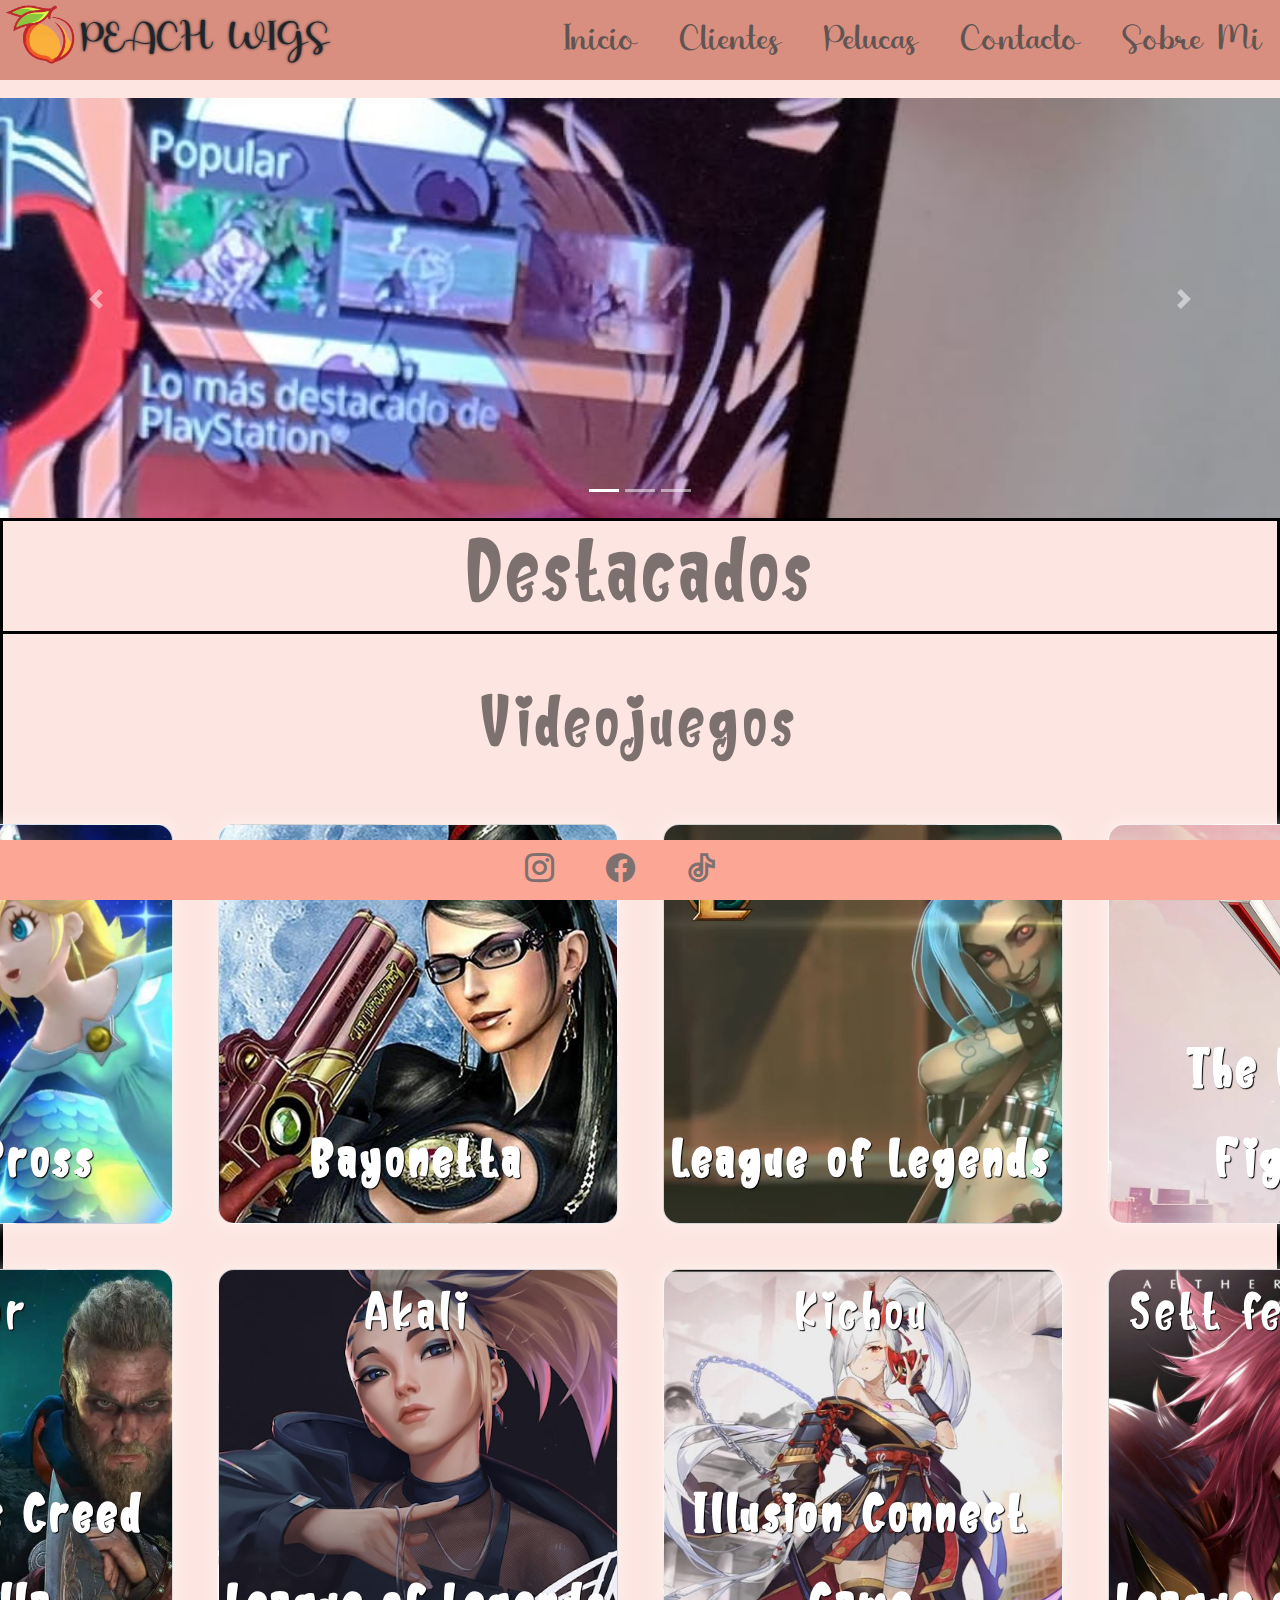
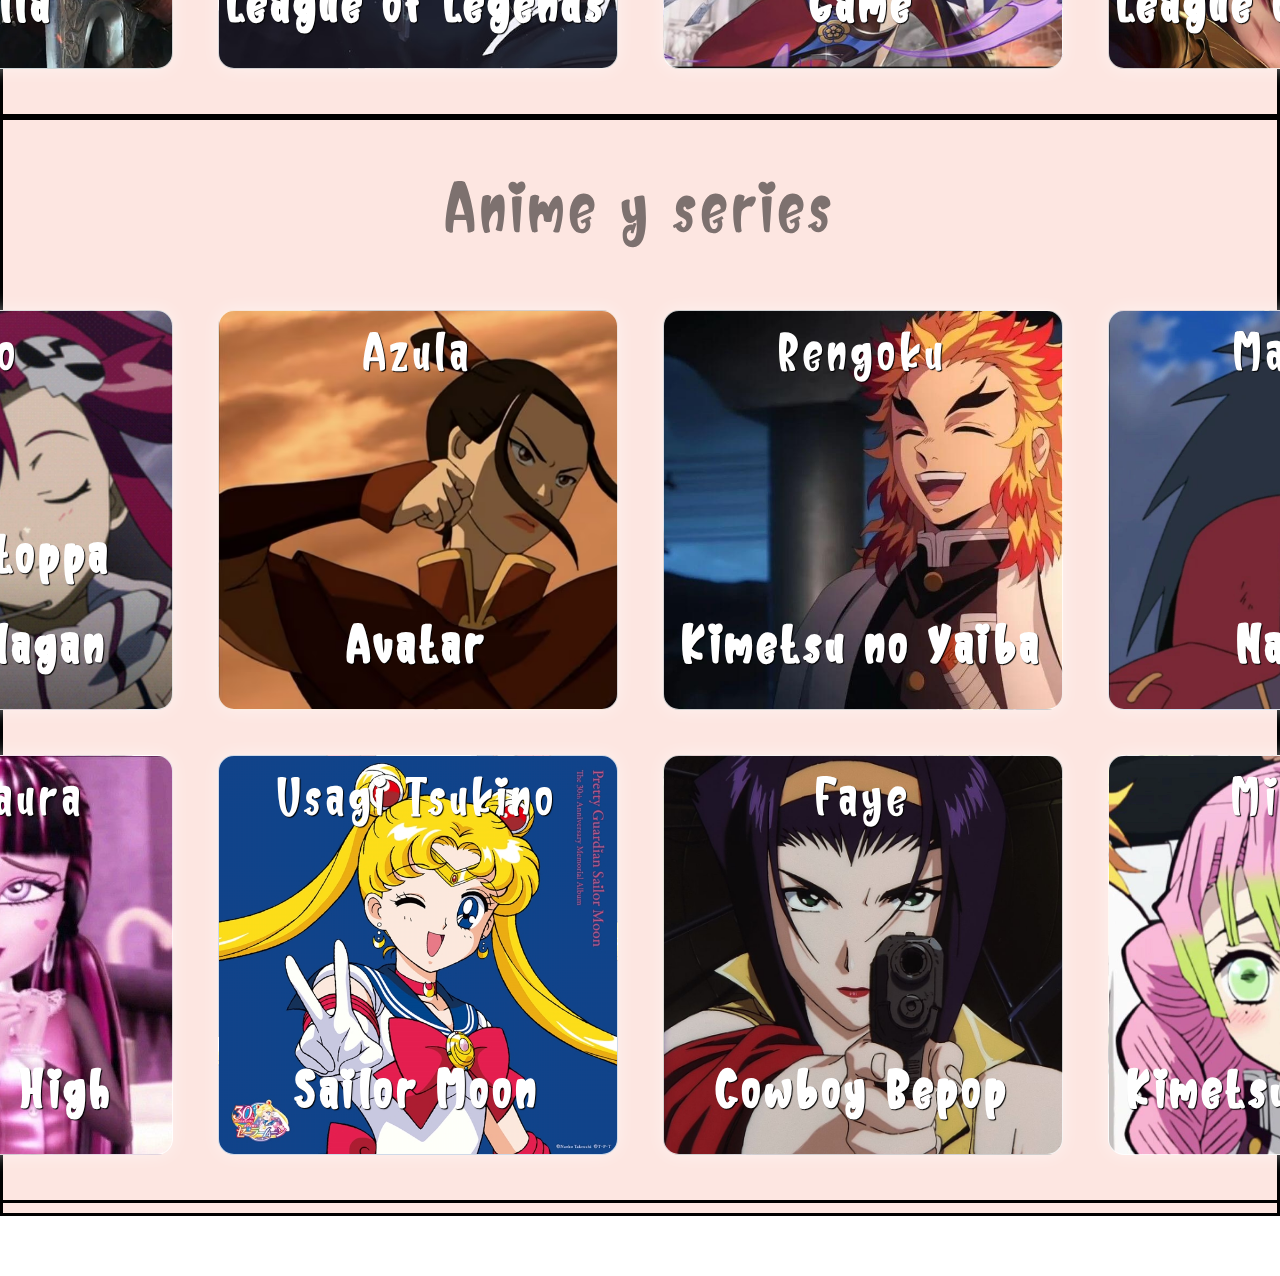
==== index.html @ 1f055624 "Finalizado Inicio" ====
<!DOCTYPE html>
<html lang="es">
<head>
    <meta charset="UTF-8">
    <meta http-equiv="X-UA-Compatible" content="IE=edge">
    <meta name="viewport" content="width=device-width, initial-scale=1.0">
    <link rel="stylesheet" href="./WEB/css/bootstrap.css">
    <link rel="stylesheet" href="./WEB/css/estilos.css">    
    <link rel="stylesheet" href="./WEB/css/remixicon.css">  
    <title>Inicio</title>
</head>
<body>
    <header>        
        <img class= "img" src="./WEB/img/peach-logo.png" alt="...">         
        <aside class="logo">Peach wigs</aside> 
        <nav class="barra" >
            <input type="checkbox" id="check">
            <label for="check" class="checkbtn">
                <i class="ri-menu-line"></i>
            </label>
            <ul>
                <li><a href="./WEB/Pages/inicio.html">Inicio</a></li>
                <li><a href="./WEB/Pages/clientes.html">Clientes</a></li>
                <li><a href="./WEB/Pages/productos.html">Pelucas</a></li>
                <li><a href="./WEB/Pages/contacto.html">Contacto</a></li>
                <li><a href="./WEB/Pages/about-me.html">Sobre mi</a></li>
            </ul>
        </nav>
    </header>
    <main>
        <div id="carouselExampleIndicators" class="carousel slide" data-ride="carousel">
            <ol class="carousel-indicators">
                <li data-target="#carouselExampleIndicators" data-slide-to="0" class="active"></li>
                <li data-target="#carouselExampleIndicators" data-slide-to="1"></li>
                <li data-target="#carouselExampleIndicators" data-slide-to="2"></li>
            </ol>
            <div class="carousel-inner">
                <div class="carousel-item active">
                    <img src="./WEB/img/dc4d8f12-c6a7-4223-8ed8-7d11bc48943a.jpg" class="d-block w-100" alt="...">
                </div>
                <div class="carousel-item">
                    <img src="./WEB/img/Snapinsta.app_141137834_684900382199568_247301435960014929_n_1080.jpg" class="d-block w-100" alt="...">
                </div>
                <div class="carousel-item">
                    <img src="./WEB/img/Snapinsta.app_163593696_252424943209893_3389780680780957433_n_1080.jpg" class="d-block w-100" alt="...">
                </div>
            </div>
            <button class="carousel-control-prev" type="button" data-target="#carouselExampleIndicators" data-slide="prev">
                <span class="carousel-control-prev-icon" aria-hidden="true"></span>
                <span class="sr-only">Previous</span>
            </button>
            <button class="carousel-control-next" type="button" data-target="#carouselExampleIndicators" data-slide="next">
                <span class="carousel-control-next-icon" aria-hidden="true"></span>
                <span class="sr-only">Next</span>
            </button>
        </div>

        <div class="Contenedor">
            <h1>Destacados</h1>               
                <div class="Juegos">                  
                    <h2>Videojuegos</h2>                                               
                        <div class="myCard" id="id1">
                            <div class="innerCard">
                                <div class="frontSide">
                                    <p class="title">Rosalina</p>                
                                    <p>Mario Bross</p>
                                </div>
                                <div class="backSide">
                                    <p class="title2">Rosalina</p>
                                </div>
                            </div>
                        </div>
                        <div class="myCard" id="id2">
                            <div class="innerCard">
                                <div class="frontSide">
                                    <p class="title">Bayonetta</p>                
                                    <p>Bayonetta</p>
                                </div>
                                <div class="backSide">
                                    <p class="title2">Bayonetta</p>
                                </div>
                            </div>
                        </div>   
                        <div class="myCard" id="id3">
                            <div class="innerCard">
                                <div class="frontSide">
                                    <p class="title">Jinx</p>                
                                    <p>League of Legends</p>
                                </div>
                                <div class="backSide">
                                    <p class="title2">Jinx</p>
                                </div>
                            </div>
                        </div> 
                        <div class="myCard" id="id4">
                            <div class="innerCard">
                                <div class="frontSide">
                                    <p class="title">Mai</p>                
                                    <p>The king of Fighters</p>
                                </div>
                                <div class="backSide">
                                    <p class="title2">Mai</p>
                                </div>
                            </div>
                        </div> 
                        <div class="myCard" id="id5">
                            <div class="innerCard">
                                <div class="frontSide">
                                    <p class="title">Eivor</p>                
                                    <p>Assassin's Creed Valhalla</p>
                                </div>
                                <div class="backSide">
                                    <p class="title2">Eivor</p>
                                </div>
                            </div>
                        </div> 
                        <div class="myCard" id="id6">
                            <div class="innerCard">
                                <div class="frontSide">
                                    <p class="title">Akali</p>                
                                    <p>League of Legends</p>
                                </div>
                                <div class="backSide">
                                    <p class="title2">Akali</p>
                                </div>
                            </div>
                        </div> 
                        <div class="myCard" id="id7">
                            <div class="innerCard">
                                <div class="frontSide">
                                    <p class="title">Kichou</p>                
                                    <p>Illusion Connect Game</p>
                                </div>
                                <div class="backSide">
                                    <p class="title2">Kichou</p>
                                </div>
                            </div>
                        </div> 
                        <div class="myCard" id="id8">
                            <div class="innerCard">
                                <div class="frontSide">
                                    <p class="title">Sett fem version</p>                
                                    <p>League of Legends</p>
                                </div>
                                <div class="backSide">
                                    <p class="title2">Sett fem version</p>
                                </div>
                            </div>
                        </div>          
                </div>
                <div class="Anime">  
                    <h2>Anime y series</h2>                                               
                    <div class="myCard" id="id9">
                        <div class="innerCard">
                            <div class="frontSide">
                                <p class="title">Yoko</p>                
                                <p>Tengen toppa gurren lagan</p>
                            </div>
                            <div class="backSide">
                                <p class="title2">Yoko</p>
                            </div>
                        </div>
                    </div>
                    <div class="myCard" id="id10">
                        <div class="innerCard">
                            <div class="frontSide">
                                <p class="title">Azula</p>                
                                <p>Avatar</p>
                            </div>
                            <div class="backSide">
                                <p class="title2">Azula</p>
                            </div>
                        </div>
                    </div>   
                    <div class="myCard" id="id11">
                        <div class="innerCard">
                            <div class="frontSide">
                                <p class="title">Rengoku</p>                
                                <p>Kimetsu no Yaiba</p>
                            </div>
                            <div class="backSide">
                                <p class="title2">Rengoku</p>
                            </div>
                        </div>
                    </div> 
                    <div class="myCard" id="id12">
                        <div class="innerCard">
                            <div class="frontSide">
                                <p class="title">Madara</p>                
                                <p>Naruto</p>
                            </div>
                            <div class="backSide">
                                <p class="title2">Madara</p>
                            </div>
                        </div>
                    </div> 
                    <div class="myCard" id="id13">
                        <div class="innerCard">
                            <div class="frontSide">
                                <p class="title">Draculaura</p>                
                                <p>Monster High</p>
                            </div>
                            <div class="backSide">
                                <p class="title2">Draculaura</p>
                            </div>
                        </div>
                    </div> 
                    <div class="myCard" id="id14">
                        <div class="innerCard">
                            <div class="frontSide">
                                <p class="title">Usagi Tsukino</p>                
                                <p>Sailor Moon</p>
                            </div>
                            <div class="backSide">
                                <p class="title2">Usagi Tsukino</p>
                            </div>
                        </div>
                    </div> 
                    <div class="myCard" id="id15">
                        <div class="innerCard">
                            <div class="frontSide">
                                <p class="title">Faye</p>                
                                <p>Cowboy Bepop</p>
                            </div>
                            <div class="backSide">
                                <p class="title2">Faye</p>
                            </div>
                        </div>
                    </div> 
                    <div class="myCard" id="id16">
                        <div class="innerCard">
                            <div class="frontSide">
                                <p class="title">Mitsuri</p>                
                                <p>Kimetsu no Yaiba</p>
                            </div>
                            <div class="backSide">
                                <p class="title2">Mitsuri</p>
                            </div>
                        </div>
                    </div>                                      
                </div>               
        </div>        
    </main>    
    <footer>
        <div class="redes-sociales">
            <a href="https://www.instagram.com/peach.wigs/" target="_blank"><i class="ri-instagram-line"></i></a>
            <a href="https://www.facebook.com/peachwigs" target="_blank"><i class="ri-facebook-circle-fill"></i></a>
            <a href="https://www.tiktok.com/@kidacosplaywig?_t=8bCBHR6D5Iz&_r=1" target="_blank"><i class="ri-tiktok-line"></i></a>
        </div>
    </footer>
    <script src="https://cdn.jsdelivr.net/npm/jquery@3.5.1/dist/jquery.slim.min.js" integrity="sha384-DfXdz2htPH0lsSSs5nCTpuj/zy4C+OGpamoFVy38MVBnE+IbbVYUew+OrCXaRkfj" crossorigin="anonymous"></script>
    <script src="https://cdn.jsdelivr.net/npm/popper.js@1.16.1/dist/umd/popper.min.js" integrity="sha384-9/reFTGAW83EW2RDu2S0VKaIzap3H66lZH81PoYlFhbGU+6BZp6G7niu735Sk7lN" crossorigin="anonymous"></script>
    <script src="https://cdn.jsdelivr.net/npm/bootstrap@4.6.2/dist/js/bootstrap.min.js" integrity="sha384-+sLIOodYLS7CIrQpBjl+C7nPvqq+FbNUBDunl/OZv93DB7Ln/533i8e/mZXLi/P+" crossorigin="anonymous"></script>
</body>
</html>
---- WEB/css/estilos.css ----
@font-face {
    font-family: cherry;
    src: url(../Fuentes/Texto/Cherry\ Bird\ Demo.ttf);
}

@font-face {
    font-family: elegant;
    src: url(../Fuentes/Texto/Elegant\ Handwriting.otf);
}

@font-face {
    font-family: juliette;
    src: url(../Fuentes/Texto/Juliette.otf);
}

*{
    margin: 0;
    padding: 0;
    box-sizing: border-box;
    width: auto;
    height: auto;
}

header{
    height: 80px;
    width: 100%;
    background-color: #D88F80;
    font-size: 22px;
    font-family: Verdana, Geneva, Tahoma, sans-serif;
    position:relative;
}

.img{
    height: auto;
    width: 80px;
    float:left;
    position: relative;
    padding: 5px;
}

.logo{
    float: left;
    text-transform: uppercase;
    text-shadow: 0 0 3px;
    font-family: elegant;
    font-size: 40px;
    line-height: 80px;
}

ul{
    float: right;
    list-style: none;
}

ul li{
    display: inline-block;
    text-transform: capitalize;    
    line-height: 80px;
    margin: 0 5px
}

ul a{
    color: #615553;
    font-family: elegant;        
    text-decoration: none;
    font-size: 36px;
    padding: 7px 13px;

}

ul a:hover{
    color: white;    
    text-decoration: none;
}

.checkbtn{
    font-size: 30px;
    color: #615553;
    float: right;    
    line-height: 80px;
    margin-right: 40px;
    cursor: pointer;    
    display: none;
}

#check{
    display: none;
}


main{
    height: auto;
    background-color: #FDE6E1;
    margin-bottom: 60px;  

}

@media only screen and (max-width: 480px) { 

    .logo{
        font-size: 30px;
    }   
    .checkbtn{
        display: block;
    }

    ul{
        position: fixed;
        width: 100%;
        height: 100vh;
        background:#FDE6E1;
        top: 80px;
        left: -100%;       
        text-align: center;
        transition: all .5s;

    }
    
    ul li{
        display: block;
        margin: 50px 0;
        line-height: 30px;
    }

    ul li a{
        font-size: 40px;
    }

    li a:hover, li a.active{
        background: none;
        color: white;
        text-shadow: 1px 1px 2px #615553;
    }
    
    #check:checked ~ ul{
        left: 0;
        position: relative;
        transition: all 0.5s;
    }
    
}
/* Crear banners de tamaño 1500px ancho por 415px alto */


/* .....Carrusel V.1.....
.Carrusel{
    margin: auto;
    background-color: #FDE6E1;
    max-width: 1500px;
    width: 100%;
    padding: 15px;
}

ul.slider{
    position: relative;
    max-width: 1500px;
    width: 100%;
    height: 415px;
}

ul.slider li{
    position: absolute;
    left: 0;
    top: 0;
    opacity: 0;
    width: inherit;
    height: inherit;
    transition: opacity .5s;
}

ul.slider li img{
    width: 100%;
    height: 400px;
    object-fit: cover;
}

ul.slider li:first-child{
    opacity:1;
}

ul.slider li:target{
    opacity: 1;
}

.menu{
    text-align: center;
    margin: 20px;
}

.menu li{
    display: inline-block;
    text-align: center;
}

.menu li a{
    display: inline-block;
    color: white;
    text-decoration: none;
    background-color: #DD897B;
    padding: 0px;
    width: 20px;
    height: 20px;
    font-size: 20px;
    border-radius: 100%;
} 
......Carrusel v.1......*/

.Contenedor{
    border: 3px solid black;
    display: grid;
    width: 100%;
    padding: 10px;
    text-align: center;
    font-family: juliette;
    color: #7D716F;
    font-size: 60px; 
    letter-spacing: 5px;
    grid-template-columns: 1fr;
    grid-template-rows: 100px 1fr 1fr;
    justify-content: center;
    align-content: center;
    align-items: center ;
    justify-items: center;
    grid-template-areas:
    "encabezado"    
    "Juegos"   
    "Anime";
    background-size: cover;
    background-position: center;
}

h1{
    grid-area: encabezado;
    font-size: 100px;
}

h2{
    grid-area: h2; 
    font-size: 80px;   
}


.Juegos{
    grid-area: Juegos;
    border: 3px solid black;
    width: 100%;
    display: grid;
    padding: 45px; 
    grid-template-columns: repeat(4, 1fr);
    grid-template-rows: 100px 400px 400px;
    gap: 45px;
    grid-template-areas:  
    "h2 h2 h2 h2"
    "id1 id2 id3 id4"
    "id5 id6 id7 id8";  
}

.Anime{
    grid-area: Anime;
    border: 3px solid black;
    display: grid;
    width: 100%;
    padding: 45px;
    grid-template-columns: repeat(4, 1fr);
    grid-template-rows: 100px 400px 400px;
    gap: 45px;    
    grid-template-areas:
    "h2 h2 h2 h2"
    "id9 id10 id11 id12"
    "id13 id14 id15 id16";   
}

/* ################# Cards ################# */


.myCard {
    background-color: transparent;
    width: 400px;
    height: 400px;
    perspective: 1000px;
    text-shadow: 1px 1px 1px black;   
}

.title {
    font-size: 1em;
    font-weight: 100;
    text-align: center;
}

.title2 {
    font-size: 1em;
    font-weight: 900;
    color: aliceblue;
}

.innerCard {
    position: relative;
    width: 100%;
    height: 100%;
    text-align: center;
    transition: transform 0.8s;
    transform-style: preserve-3d;
    cursor: pointer;
}

.myCard:hover .innerCard {
    transform: rotateY(180deg);
}

.frontSide,
.backSide {
    position: absolute;
    display: flex;
    flex-direction: column;
    justify-content: space-between;
    width: 100%;
    height: 100%;    
    -webkit-backface-visibility: hidden;
    backface-visibility: hidden;    
    background-size: cover;
}

.frontSide{
    border: 1px solid rgba(255, 255, 255, 0.8);
    border-radius: 1rem;
    color: white;
    box-shadow: 0 0 0.3em rgba(255, 255, 255, 0.5);
    font-weight: 700;
}

.backSide {
    transform: rotateY(180deg);   
}



/* ################# ID de las imagenes Juegos ################# */

/* Rosalina */

#id1{
    grid-area: id1;
}

#id1 .frontSide,
.frontSide::before {
    background-image: url(../img/Card/rosalina.webp);    
}

#id1 .backSide,
.frontSide::before {
    background-image: url(../img/Juegos/Rosalina.png);
}

/* Bayonetta*/

#id2{
    grid-area: id2;
}

#id2 .frontSide,
.frontSide::before {
    background-image: url(../img/Card/Bayoneta.avif);    
}

#id2 .backSide,
.frontSide::before {
    background-image: url(../img/Juegos/Bayoneta.png);
    background-size: contain;
}

/* Jinx */
#id3{
    grid-area: id3;
}

#id3 .frontSide,
.frontSide::before {
    background-image: url(../img/Card/Jinx.webp);    
}

#id3 .backSide,
.frontSide::before {
    background-image: url(../img/Juegos/jinx.png);
}

/* Mai */

#id4{
    grid-area: id4;
}

#id4 .frontSide,
.frontSide::before {
    background-image: url(../img/Card/mai_shiranui_en_the_king_of_fighters_allstar.jpg_242310155.webp);
}

#id4 .backSide,
.frontSide::before {
    background-image: url(../img/Juegos/snk-removebg-preview.png);
}

/* Eivor */

#id5{
    grid-area: id5;
}

#id5 .frontSide,
.frontSide::before {
    background-image: url(../img/Card/Eivor.webp);        
}

#id5 .backSide,
.frontSide::before {
    background-image: url(../img/Juegos/AC-removebg-preview.png);
}

/* Akali */

#id6{
    grid-area: id6;
}

#id6 .frontSide,
.frontSide::before {
    background-image: url(../img/Card/Akali.jpg);    
}

#id6 .backSide,
.frontSide::before {
    background-image: url(../img/Juegos/akali-removebg-preview.png);
}

/* Kichou */

#id7{
    grid-area: id7;
}

#id7 .frontSide,
.frontSide::before {
    background-image: url(../img/Card/Kichou.jpg);    
}

#id7 .backSide,
.frontSide::before {
    background-image: url(../img/Juegos/mobile-removebg-preview.png);
}

/* Sett */

#id8{
    grid-area: id8;
}

#id8 .frontSide,
.frontSide::before {
    background-image: url(../img/Card/sett.jpg);    
}

#id8 .backSide,
.frontSide::before {
    background-image: url(../img/Juegos/sett_lol-removebg-preview.png);
}

/* ################# ID de las imagenes Anime ################# */

/* Yoko */
#id9{    
    grid-area: id9;
}
#id9 .frontSide,
.frontSide::before {
    background-image: url(../img/Card/yoko.jpg);    
}

#id9 .backSide,
.frontSide::before {
    background-image: url(../img/Anime/TTGL.png);
}

/* Azula */

#id10{    
    grid-area: id10;
}

#id10 .frontSide,
.frontSide::before{
    background-image: url(../img/Card/azula.avif);    
}

#id10 .backSide,
.frontSide::before {
    background-image: url(../img/Anime/azula.png);
}

/* Rengoku */

#id11{    
    grid-area: id11;
}

#id11 .frontSide,
.frontSide::before{
    background-image: url(../img/Card/rengoku.jpeg);    
}

#id11 .backSide,
.frontSide::before {
    background-image: url(../img/Anime/rengoku.png);
}

/* Madara */

#id12{    
    grid-area: id12;
}

#id12 .frontSide,
.frontSide::before{
    background-image: url(../img/Card/Naruto-Madara-Uchiha-se-convierte-en-un-personaje-de-Dragon-Ball-One-Piece-y-Kimetsu-no-Yaiba-en-este-fanart.webp);    
}

#id12 .backSide,
.frontSide::before {
    background-image: url(../img/Anime/madara.png);
}

/* Draculaura */

#id13{    
    grid-area: id13;
}

#id13 .frontSide,
.frontSide::before{
    background-image: url(../img/Card/d12aa16167b3145a9d330a1097f83d4e.jpg);    
}

#id13 .backSide,
.frontSide::before {
    background-image: url(../img/Anime/highschool.png);
}

/* Usagi */

#id14{    
    grid-area: id14;
}

#id14 .frontSide,
.frontSide::before{
    background-image: url(../img/Card/usagi.jpg);    
}

#id14 .backSide,
.frontSide::before {
    background-image: url(../img/Anime/Usagi.png);
}

/* Faye */

#id15{    
    grid-area: id15;
}

#id15 .frontSide,
.frontSide::before{
    background-image: url(../img/Card/Faye_Valentine.jpg);    
}

#id15 .backSide,
.frontSide::before {
    background-image: url(../img/Anime/faye.png);
}

/* Mitsuri */

#id16{    
    grid-area: id16;
}

#id16 .frontSide,
.frontSide::before{
    background-image: url(../img/Card/Mitsuri_Kanroji_-_Anime.webp);    
}

#id16 .backSide,
.frontSide::before {
    background-image: url(../img/Anime/kimetsu.png);
}

/* Rengoku */

#id11{    
    grid-area: id11;
}

#id11 .frontSide,
.frontSide::before{
    background-image: url(../img/Card/rengoku.jpeg);    
}

#id11 .backSide,
.frontSide::before {
    background-image: url(../img/Anime/rengoku.png);
}




footer{
    position: fixed;
    display: flex;
    align-items: center; 
    justify-content: center;   
    left: 0;
    bottom: 0;
    width: 100%;
    height: 60px;
    background-color: #FCA695;
    font-family: elegant;
    color: #7D716F;
    padding: 10px;
}

.redes-sociales a{

    color: #7D716F;
    font-size: 35px;
    padding-right: 40px;
    text-decoration: none;
}

.redes-sociales a:hover{
    color: white;
    text-shadow: black 1px 0 10px;
}
/* .Juegos{
    grid-area: Juegos;
    border: 3px solid black;
    width: 100%;
    display: grid;
    padding: 45px; 
    grid-template-columns: repeat(4, 1fr);
    grid-template-rows: 100px 400px 400px;
    gap: 45px;
    grid-template-areas:  
    "h2 h2 h2 h2"
    "id1 id2 id3 id4"
    "id5 id6 id7 id8";  
}

.Anime{
    grid-area: Anime;
    border: 3px solid black;
    display: grid;
    width: 100%;
    padding: 45px;
    grid-template-columns: repeat(4, 1fr);
    grid-template-rows: 100px 400px 400px;
    gap: 45px;    
    grid-template-areas:
    "h2 h2 h2 h2"
    "id9 id10 id11 id12"
    "id13 id14 id15 id16";   
} */



@media only screen and (max-width: 480px){ 

    .Contenedor{        
        padding: 5px;
        font-size: 28px;
    }
    h2{
        grid-area: h2; 
        font-size: 70px;   
    }

    .Juegos{
    grid-template-columns: 1fr 1fr;
    padding:10px;
    grid-template-rows: 100px repeat(4, 200px);
    gap: 10px;
    grid-template-areas:
    "h2 h2"
    "id1 id2" 
    "id3 id4"
    "id5 id6"
    "id7 id8";
    }

    
    .Anime{
        grid-template-columns: 1fr 1fr;
        padding:10px;
        grid-template-rows: 100px repeat(4, 200px);
        gap: 10px;
        grid-template-areas:
        "h2 h2"
        "id9 id10" 
        "id11 id12"
        "id13 id14"
        "id15 id16";
        }

    .myCard {
        background-color: transparent;
        width: 180px;
        height: 180px;
        perspective: 1000px;
        text-shadow: black 1px 0 10px;   
    }

}
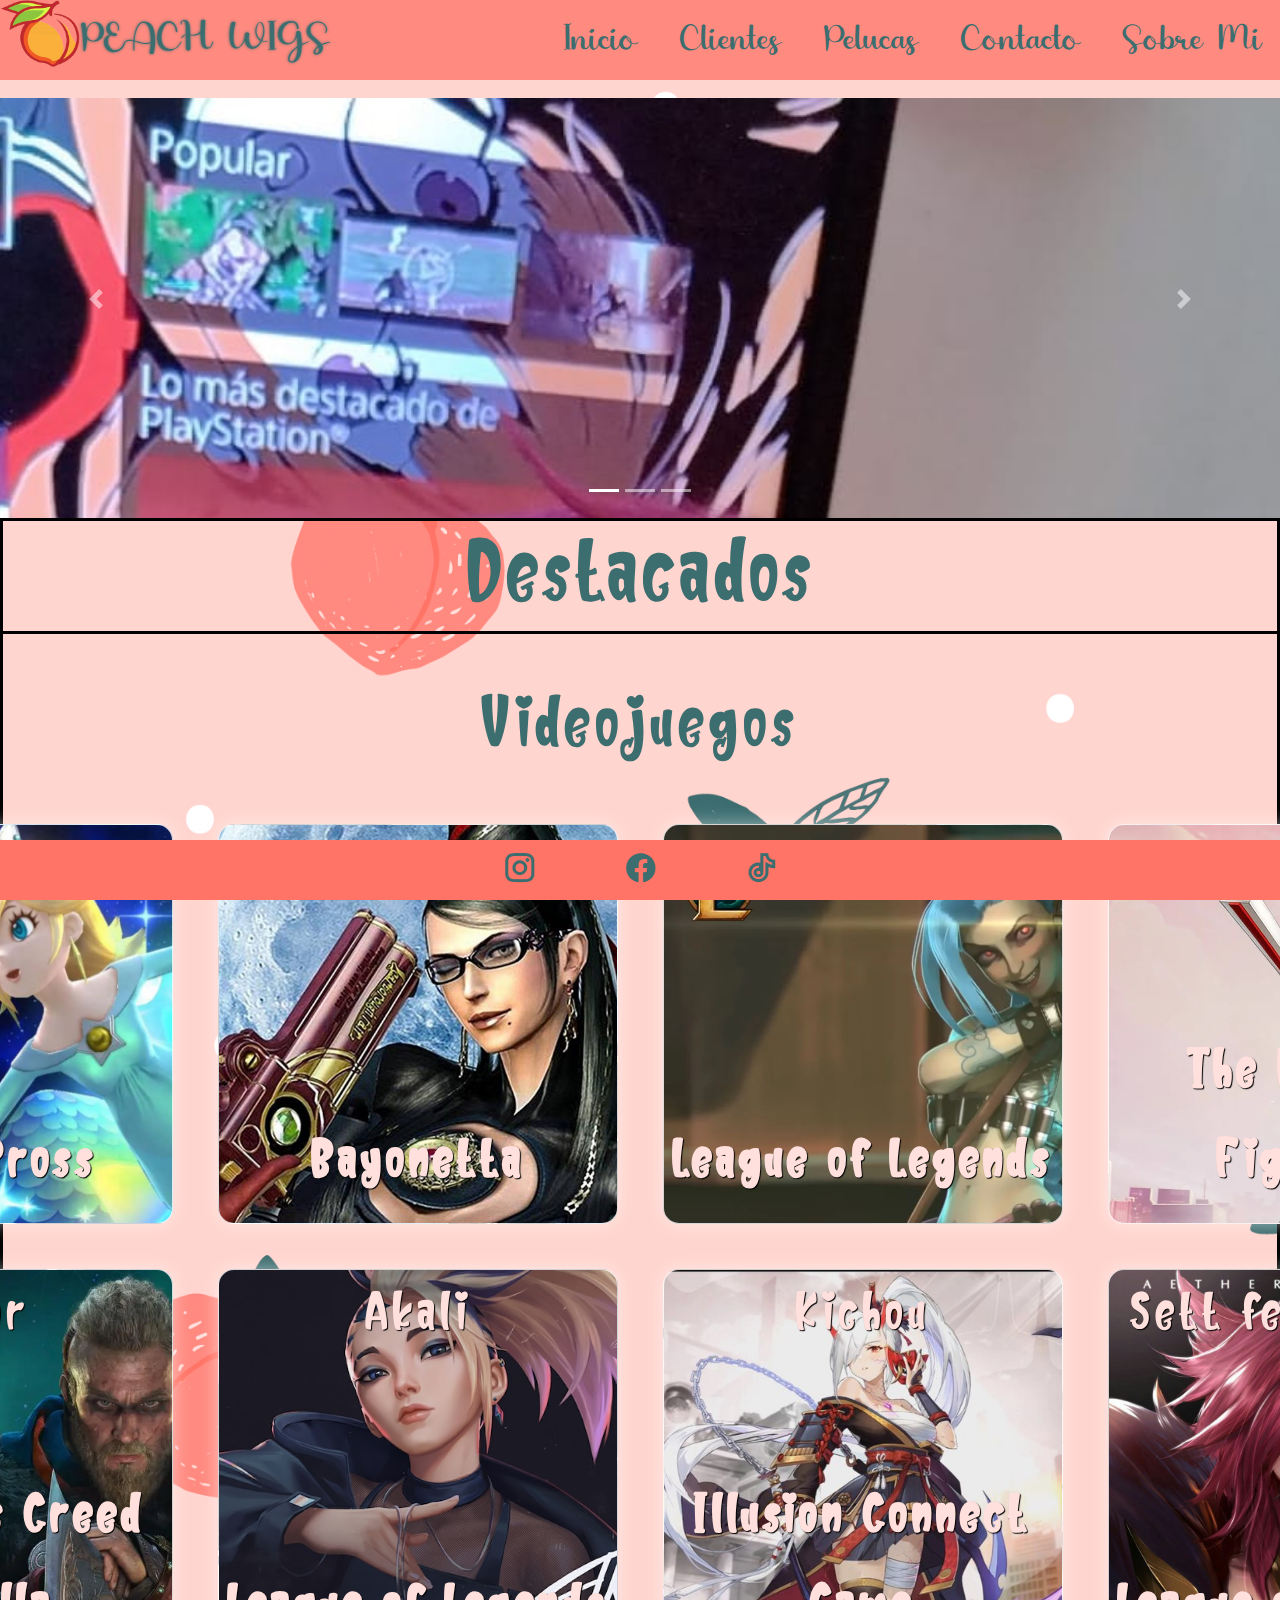
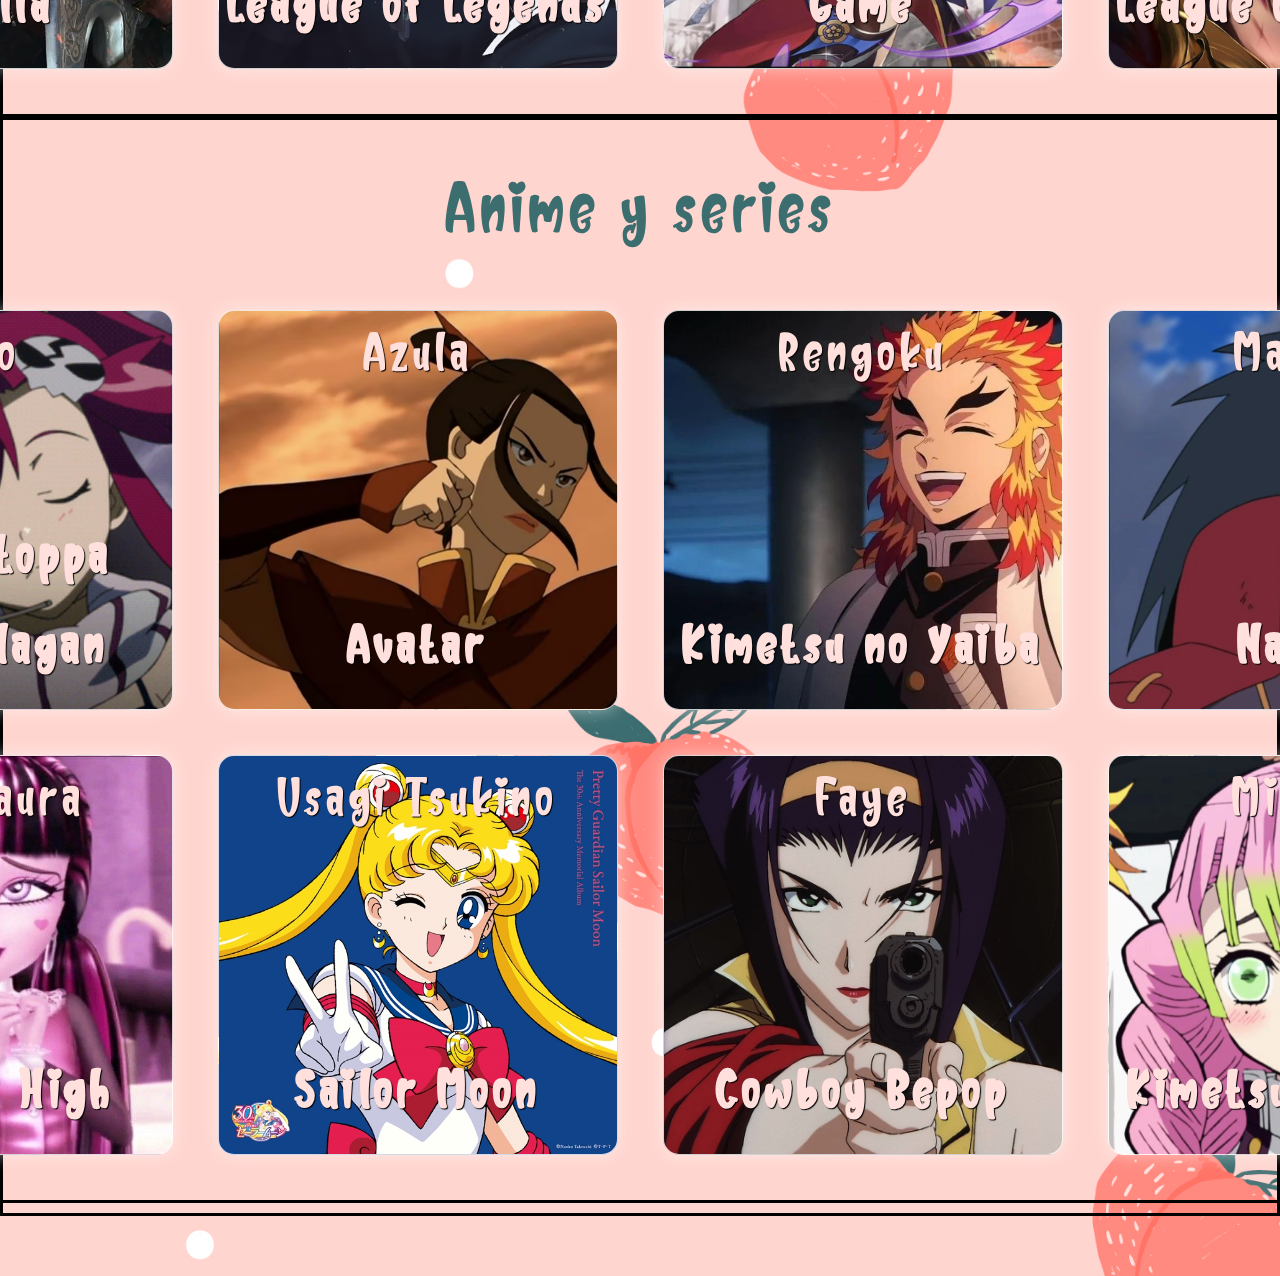
==== commit 13a417d9: "Cambio de css a Sass" ====
--- a/index.html
+++ b/index.html
@@ -9,7 +9,7 @@
     <link rel="stylesheet" href="./WEB/css/remixicon.css">  
     <title>Inicio</title>
 </head>
-<body>
+<body class="Hello">
     <header>        
         <img class= "img" src="./WEB/img/peach-logo.png" alt="...">         
         <aside class="logo">Peach wigs</aside> 
--- a/WEB/css/estilos.css
+++ b/WEB/css/estilos.css
@@ -1,719 +1,659 @@
-@font-face {
-    font-family: cherry;
-    src: url(../Fuentes/Texto/Cherry\ Bird\ Demo.ttf);
-}
-
-@font-face {
-    font-family: elegant;
-    src: url(../Fuentes/Texto/Elegant\ Handwriting.otf);
-}
-
-@font-face {
-    font-family: juliette;
-    src: url(../Fuentes/Texto/Juliette.otf);
-}
-
-*{
-    margin: 0;
-    padding: 0;
-    box-sizing: border-box;
-    width: auto;
-    height: auto;
-}
-
-header{
-    height: 80px;
-    width: 100%;
-    background-color: #D88F80;
-    font-size: 22px;
-    font-family: Verdana, Geneva, Tahoma, sans-serif;
-    position:relative;
-}
-
-.img{
-    height: auto;
-    width: 80px;
-    float:left;
-    position: relative;
-    padding: 5px;
-}
-
-.logo{
-    float: left;
-    text-transform: uppercase;
-    text-shadow: 0 0 3px;
-    font-family: elegant;
-    font-size: 40px;
-    line-height: 80px;
-}
-
-ul{
-    float: right;
-    list-style: none;
-}
-
-ul li{
-    display: inline-block;
-    text-transform: capitalize;    
-    line-height: 80px;
-    margin: 0 5px
-}
-
-ul a{
-    color: #615553;
-    font-family: elegant;        
-    text-decoration: none;
-    font-size: 36px;
-    padding: 7px 13px;
-
-}
-
-ul a:hover{
-    color: white;    
-    text-decoration: none;
-}
-
-.checkbtn{
-    font-size: 30px;
-    color: #615553;
-    float: right;    
-    line-height: 80px;
-    margin-right: 40px;
-    cursor: pointer;    
-    display: none;
-}
-
-#check{
-    display: none;
-}
-
-
-main{
-    height: auto;
-    background-color: #FDE6E1;
-    margin-bottom: 60px;  
-
-}
-
-@media only screen and (max-width: 480px) { 
-
-    .logo{
-        font-size: 30px;
-    }   
-    .checkbtn{
-        display: block;
-    }
-
-    ul{
-        position: fixed;
-        width: 100%;
-        height: 100vh;
-        background:#FDE6E1;
-        top: 80px;
-        left: -100%;       
-        text-align: center;
-        transition: all .5s;
-
-    }
-    
-    ul li{
-        display: block;
-        margin: 50px 0;
-        line-height: 30px;
-    }
-
-    ul li a{
-        font-size: 40px;
-    }
-
-    li a:hover, li a.active{
-        background: none;
-        color: white;
-        text-shadow: 1px 1px 2px #615553;
-    }
-    
-    #check:checked ~ ul{
-        left: 0;
-        position: relative;
-        transition: all 0.5s;
-    }
-    
-}
-/* Crear banners de tamaño 1500px ancho por 415px alto */
-
-
-/* .....Carrusel V.1.....
-.Carrusel{
-    margin: auto;
-    background-color: #FDE6E1;
-    max-width: 1500px;
-    width: 100%;
-    padding: 15px;
-}
-
-ul.slider{
-    position: relative;
-    max-width: 1500px;
-    width: 100%;
-    height: 415px;
-}
-
-ul.slider li{
-    position: absolute;
-    left: 0;
-    top: 0;
-    opacity: 0;
-    width: inherit;
-    height: inherit;
-    transition: opacity .5s;
-}
-
-ul.slider li img{
-    width: 100%;
-    height: 400px;
-    object-fit: cover;
-}
-
-ul.slider li:first-child{
-    opacity:1;
-}
-
-ul.slider li:target{
-    opacity: 1;
-}
-
-.menu{
-    text-align: center;
-    margin: 20px;
-}
-
-.menu li{
-    display: inline-block;
-    text-align: center;
-}
-
-.menu li a{
-    display: inline-block;
-    color: white;
-    text-decoration: none;
-    background-color: #DD897B;
-    padding: 0px;
-    width: 20px;
-    height: 20px;
-    font-size: 20px;
-    border-radius: 100%;
-} 
-......Carrusel v.1......*/
-
-.Contenedor{
-    border: 3px solid black;
-    display: grid;
-    width: 100%;
-    padding: 10px;
-    text-align: center;
-    font-family: juliette;
-    color: #7D716F;
-    font-size: 60px; 
-    letter-spacing: 5px;
-    grid-template-columns: 1fr;
-    grid-template-rows: 100px 1fr 1fr;
-    justify-content: center;
-    align-content: center;
-    align-items: center ;
-    justify-items: center;
-    grid-template-areas:
-    "encabezado"    
-    "Juegos"   
-    "Anime";
-    background-size: cover;
-    background-position: center;
-}
-
-h1{
-    grid-area: encabezado;
-    font-size: 100px;
-}
-
-h2{
-    grid-area: h2; 
-    font-size: 80px;   
-}
-
-
-.Juegos{
-    grid-area: Juegos;
-    border: 3px solid black;
-    width: 100%;
-    display: grid;
-    padding: 45px; 
-    grid-template-columns: repeat(4, 1fr);
-    grid-template-rows: 100px 400px 400px;
-    gap: 45px;
-    grid-template-areas:  
-    "h2 h2 h2 h2"
-    "id1 id2 id3 id4"
-    "id5 id6 id7 id8";  
-}
-
-.Anime{
-    grid-area: Anime;
-    border: 3px solid black;
-    display: grid;
-    width: 100%;
-    padding: 45px;
-    grid-template-columns: repeat(4, 1fr);
-    grid-template-rows: 100px 400px 400px;
-    gap: 45px;    
-    grid-template-areas:
-    "h2 h2 h2 h2"
-    "id9 id10 id11 id12"
-    "id13 id14 id15 id16";   
-}
-
-/* ################# Cards ################# */
-
-
-.myCard {
-    background-color: transparent;
-    width: 400px;
-    height: 400px;
-    perspective: 1000px;
-    text-shadow: 1px 1px 1px black;   
-}
-
-.title {
-    font-size: 1em;
-    font-weight: 100;
-    text-align: center;
-}
-
-.title2 {
-    font-size: 1em;
-    font-weight: 900;
-    color: aliceblue;
-}
-
-.innerCard {
-    position: relative;
-    width: 100%;
-    height: 100%;
-    text-align: center;
-    transition: transform 0.8s;
-    transform-style: preserve-3d;
-    cursor: pointer;
-}
-
-.myCard:hover .innerCard {
-    transform: rotateY(180deg);
-}
-
-.frontSide,
-.backSide {
-    position: absolute;
-    display: flex;
-    flex-direction: column;
-    justify-content: space-between;
-    width: 100%;
-    height: 100%;    
-    -webkit-backface-visibility: hidden;
-    backface-visibility: hidden;    
-    background-size: cover;
-}
-
-.frontSide{
-    border: 1px solid rgba(255, 255, 255, 0.8);
-    border-radius: 1rem;
-    color: white;
-    box-shadow: 0 0 0.3em rgba(255, 255, 255, 0.5);
-    font-weight: 700;
-}
-
-.backSide {
-    transform: rotateY(180deg);   
-}
-
-
-
-/* ################# ID de las imagenes Juegos ################# */
-
-/* Rosalina */
-
-#id1{
-    grid-area: id1;
-}
-
-#id1 .frontSide,
-.frontSide::before {
-    background-image: url(../img/Card/rosalina.webp);    
-}
-
-#id1 .backSide,
-.frontSide::before {
-    background-image: url(../img/Juegos/Rosalina.png);
-}
-
-/* Bayonetta*/
-
-#id2{
-    grid-area: id2;
-}
-
-#id2 .frontSide,
-.frontSide::before {
-    background-image: url(../img/Card/Bayoneta.avif);    
-}
-
-#id2 .backSide,
-.frontSide::before {
-    background-image: url(../img/Juegos/Bayoneta.png);
-    background-size: contain;
-}
-
-/* Jinx */
-#id3{
-    grid-area: id3;
-}
-
-#id3 .frontSide,
-.frontSide::before {
-    background-image: url(../img/Card/Jinx.webp);    
-}
-
-#id3 .backSide,
-.frontSide::before {
-    background-image: url(../img/Juegos/jinx.png);
-}
-
-/* Mai */
-
-#id4{
-    grid-area: id4;
-}
-
-#id4 .frontSide,
-.frontSide::before {
-    background-image: url(../img/Card/mai_shiranui_en_the_king_of_fighters_allstar.jpg_242310155.webp);
-}
-
-#id4 .backSide,
-.frontSide::before {
-    background-image: url(../img/Juegos/snk-removebg-preview.png);
-}
-
-/* Eivor */
-
-#id5{
-    grid-area: id5;
-}
-
-#id5 .frontSide,
-.frontSide::before {
-    background-image: url(../img/Card/Eivor.webp);        
-}
-
-#id5 .backSide,
-.frontSide::before {
-    background-image: url(../img/Juegos/AC-removebg-preview.png);
-}
-
-/* Akali */
-
-#id6{
-    grid-area: id6;
-}
-
-#id6 .frontSide,
-.frontSide::before {
-    background-image: url(../img/Card/Akali.jpg);    
-}
-
-#id6 .backSide,
-.frontSide::before {
-    background-image: url(../img/Juegos/akali-removebg-preview.png);
-}
-
-/* Kichou */
-
-#id7{
-    grid-area: id7;
-}
-
-#id7 .frontSide,
-.frontSide::before {
-    background-image: url(../img/Card/Kichou.jpg);    
-}
-
-#id7 .backSide,
-.frontSide::before {
-    background-image: url(../img/Juegos/mobile-removebg-preview.png);
-}
-
-/* Sett */
-
-#id8{
-    grid-area: id8;
-}
-
-#id8 .frontSide,
-.frontSide::before {
-    background-image: url(../img/Card/sett.jpg);    
-}
-
-#id8 .backSide,
-.frontSide::before {
-    background-image: url(../img/Juegos/sett_lol-removebg-preview.png);
-}
-
-/* ################# ID de las imagenes Anime ################# */
-
-/* Yoko */
-#id9{    
-    grid-area: id9;
-}
-#id9 .frontSide,
-.frontSide::before {
-    background-image: url(../img/Card/yoko.jpg);    
-}
-
-#id9 .backSide,
-.frontSide::before {
-    background-image: url(../img/Anime/TTGL.png);
-}
-
-/* Azula */
-
-#id10{    
-    grid-area: id10;
-}
-
-#id10 .frontSide,
-.frontSide::before{
-    background-image: url(../img/Card/azula.avif);    
-}
-
-#id10 .backSide,
-.frontSide::before {
-    background-image: url(../img/Anime/azula.png);
-}
-
-/* Rengoku */
-
-#id11{    
-    grid-area: id11;
-}
-
-#id11 .frontSide,
-.frontSide::before{
-    background-image: url(../img/Card/rengoku.jpeg);    
-}
-
-#id11 .backSide,
-.frontSide::before {
-    background-image: url(../img/Anime/rengoku.png);
-}
-
-/* Madara */
-
-#id12{    
-    grid-area: id12;
-}
-
-#id12 .frontSide,
-.frontSide::before{
-    background-image: url(../img/Card/Naruto-Madara-Uchiha-se-convierte-en-un-personaje-de-Dragon-Ball-One-Piece-y-Kimetsu-no-Yaiba-en-este-fanart.webp);    
-}
-
-#id12 .backSide,
-.frontSide::before {
-    background-image: url(../img/Anime/madara.png);
-}
-
-/* Draculaura */
-
-#id13{    
-    grid-area: id13;
-}
-
-#id13 .frontSide,
-.frontSide::before{
-    background-image: url(../img/Card/d12aa16167b3145a9d330a1097f83d4e.jpg);    
-}
-
-#id13 .backSide,
-.frontSide::before {
-    background-image: url(../img/Anime/highschool.png);
-}
-
-/* Usagi */
-
-#id14{    
-    grid-area: id14;
-}
-
-#id14 .frontSide,
-.frontSide::before{
-    background-image: url(../img/Card/usagi.jpg);    
-}
-
-#id14 .backSide,
-.frontSide::before {
-    background-image: url(../img/Anime/Usagi.png);
-}
-
-/* Faye */
-
-#id15{    
-    grid-area: id15;
-}
-
-#id15 .frontSide,
-.frontSide::before{
-    background-image: url(../img/Card/Faye_Valentine.jpg);    
-}
-
-#id15 .backSide,
-.frontSide::before {
-    background-image: url(../img/Anime/faye.png);
-}
-
-/* Mitsuri */
-
-#id16{    
-    grid-area: id16;
-}
-
-#id16 .frontSide,
-.frontSide::before{
-    background-image: url(../img/Card/Mitsuri_Kanroji_-_Anime.webp);    
-}
-
-#id16 .backSide,
-.frontSide::before {
-    background-image: url(../img/Anime/kimetsu.png);
-}
-
-/* Rengoku */
-
-#id11{    
-    grid-area: id11;
-}
-
-#id11 .frontSide,
-.frontSide::before{
-    background-image: url(../img/Card/rengoku.jpeg);    
-}
-
-#id11 .backSide,
-.frontSide::before {
-    background-image: url(../img/Anime/rengoku.png);
-}
-
-
-
-
-footer{
-    position: fixed;
-    display: flex;
-    align-items: center; 
-    justify-content: center;   
-    left: 0;
-    bottom: 0;
-    width: 100%;
-    height: 60px;
-    background-color: #FCA695;
-    font-family: elegant;
-    color: #7D716F;
-    padding: 10px;
-}
-
-.redes-sociales a{
-
-    color: #7D716F;
-    font-size: 35px;
-    padding-right: 40px;
-    text-decoration: none;
-}
-
-.redes-sociales a:hover{
-    color: white;
-    text-shadow: black 1px 0 10px;
-}
-/* .Juegos{
-    grid-area: Juegos;
-    border: 3px solid black;
-    width: 100%;
-    display: grid;
-    padding: 45px; 
-    grid-template-columns: repeat(4, 1fr);
-    grid-template-rows: 100px 400px 400px;
-    gap: 45px;
-    grid-template-areas:  
-    "h2 h2 h2 h2"
-    "id1 id2 id3 id4"
-    "id5 id6 id7 id8";  
-}
-
-.Anime{
-    grid-area: Anime;
-    border: 3px solid black;
-    display: grid;
-    width: 100%;
-    padding: 45px;
-    grid-template-columns: repeat(4, 1fr);
-    grid-template-rows: 100px 400px 400px;
-    gap: 45px;    
-    grid-template-areas:
-    "h2 h2 h2 h2"
-    "id9 id10 id11 id12"
-    "id13 id14 id15 id16";   
-} */
-
-
-
-@media only screen and (max-width: 480px){ 
-
-    .Contenedor{        
-        padding: 5px;
-        font-size: 28px;
-    }
-    h2{
-        grid-area: h2; 
-        font-size: 70px;   
-    }
-
-    .Juegos{
-    grid-template-columns: 1fr 1fr;
-    padding:10px;
-    grid-template-rows: 100px repeat(4, 200px);
-    gap: 10px;
-    grid-template-areas:
-    "h2 h2"
-    "id1 id2" 
-    "id3 id4"
-    "id5 id6"
-    "id7 id8";
-    }
-
-    
-    .Anime{
-        grid-template-columns: 1fr 1fr;
-        padding:10px;
-        grid-template-rows: 100px repeat(4, 200px);
-        gap: 10px;
-        grid-template-areas:
-        "h2 h2"
-        "id9 id10" 
-        "id11 id12"
-        "id13 id14"
-        "id15 id16";
-        }
-
-    .myCard {
-        background-color: transparent;
-        width: 180px;
-        height: 180px;
-        perspective: 1000px;
-        text-shadow: black 1px 0 10px;   
-    }
-
-}+@charset "UTF-8";
+/* Paleta de colores */
+@font-face {
+  font-family: cherry;
+  src: url(../Fuentes/Texto/Cherry\ Bird\ Demo.ttf);
+}
+@font-face {
+  font-family: elegant;
+  src: url(../Fuentes/Texto/Elegant\ Handwriting.otf);
+}
+@font-face {
+  font-family: juliette;
+  src: url(../Fuentes/Texto/Juliette.otf);
+}
+* {
+  margin: 0;
+  padding: 0;
+  box-sizing: border-box;
+  width: auto;
+  height: auto;
+}
+
+body {
+  background: #ffd5cf;
+  background-image: url(../img/v1013-p-0001a.jpg);
+  background-size: cover;
+}
+body .Construccion {
+  background-image: url(../img/Pagina-en-construccion.jpg);
+  height: 100vh;
+  font-size: 36px;
+  text-align: center;
+  color: #ffe0dd;
+  text-shadow: 1px 1px 1px black;
+}
+
+header {
+  height: 80px;
+  width: 100%;
+  background-color: #ff8a7f;
+  font-size: 22px;
+  font-family: Verdana, Geneva, Tahoma, sans-serif;
+  position: sticky;
+  top: 0;
+  z-index: 3;
+}
+header .img {
+  height: auto;
+  width: 80px;
+  float: left;
+  position: relative;
+  padding: 0;
+}
+header .logo {
+  float: left;
+  text-transform: uppercase;
+  text-shadow: 0 0 3px;
+  font-family: elegant;
+  font-size: 40px;
+  line-height: 80px;
+  color: #3c6d6f;
+}
+header nav ul {
+  float: right;
+  list-style: none;
+}
+header nav ul li {
+  display: inline-block;
+  text-transform: capitalize;
+  line-height: 80px;
+  margin: 0 5px;
+}
+header nav ul a {
+  color: #3c6d6f;
+  font-family: elegant;
+  text-decoration: none;
+  font-size: 36px;
+  padding: 7px 13px;
+}
+header nav ul a.active,
+header nav ul a:hover {
+  color: #ffe0dd;
+  text-decoration: none;
+  cursor: pointer;
+}
+header .checkbtn {
+  font-size: 30px;
+  color: #3c6d6f;
+  float: right;
+  line-height: 80px;
+  margin-right: 40px;
+  cursor: pointer;
+  display: none;
+}
+header #check {
+  display: none;
+}
+
+main {
+  height: auto;
+  margin-bottom: 60px;
+}
+
+@media only screen and (max-width: 480px) {
+  header .logo {
+    font-size: 30px;
+  }
+  header .checkbtn {
+    display: block;
+  }
+  header nav ul {
+    position: fixed;
+    width: 100%;
+    height: 100vh;
+    background: #ffe0dd;
+    top: 80px;
+    left: -100%;
+    text-align: center;
+    transition: all 0.5s;
+  }
+  header nav ul li {
+    display: block;
+    margin: 50px 0;
+    line-height: 30px;
+  }
+  header nav ul li a {
+    font-size: 40px;
+  }
+  header nav ul li a:hover,
+  header nav ul ul a.active {
+    background: none;
+    color: #ffe0dd;
+    text-shadow: 1px 1px 2px #615553;
+  }
+  header #check:checked ~ ul {
+    left: 0;
+    position: fixed;
+    top: 80px;
+    bottom: 0;
+    right: 0;
+    z-index: 2;
+  }
+}
+/* Crear banners de tamaño 1500px ancho por 415px alto */
+.Contenedor {
+  border: 3px solid black;
+  display: grid;
+  width: 100%;
+  padding: 10px;
+  text-align: center;
+  font-family: juliette;
+  color: #3c6d6f;
+  font-size: 60px;
+  letter-spacing: 5px;
+  grid-template-columns: 1fr;
+  grid-template-rows: 100px 1fr 1fr;
+  justify-content: center;
+  align-content: center;
+  align-items: center;
+  justify-items: center;
+  grid-template-areas: "encabezado" "Juegos" "Anime";
+  background-size: cover;
+  background-position: center;
+}
+.Contenedor h1 {
+  grid-area: encabezado;
+  font-size: 100px;
+}
+.Contenedor h2 {
+  grid-area: h2;
+  font-size: 80px;
+}
+.Contenedor .Juegos {
+  grid-area: Juegos;
+  border: 3px solid black;
+  width: 100%;
+  display: grid;
+  padding: 45px;
+  grid-template-columns: repeat(4, 1fr);
+  grid-template-rows: 100px 400px 400px;
+  gap: 45px;
+  grid-template-areas: "h2 h2 h2 h2" "id1 id2 id3 id4" "id5 id6 id7 id8";
+}
+.Contenedor .Anime {
+  grid-area: Anime;
+  border: 3px solid black;
+  display: grid;
+  width: 100%;
+  padding: 45px;
+  grid-template-columns: repeat(4, 1fr);
+  grid-template-rows: 100px 400px 400px;
+  gap: 45px;
+  grid-template-areas: "h2 h2 h2 h2" "id9 id10 id11 id12" "id13 id14 id15 id16";
+}
+
+/* ################# Cards ################# */
+.myCard {
+  background-color: transparent;
+  width: 400px;
+  height: 400px;
+  perspective: 1000px;
+  text-shadow: 1px 1px 1px black;
+}
+.myCard .innerCard {
+  position: relative;
+  width: 100%;
+  height: 100%;
+  text-align: center;
+  transition: transform 0.8s;
+  transform-style: preserve-3d;
+  cursor: pointer;
+}
+.myCard .innerCard:hover {
+  transform: rotateY(180deg);
+}
+.myCard .innerCard .frontSide,
+.myCard .innerCard .backSide {
+  position: absolute;
+  display: flex;
+  flex-direction: column;
+  justify-content: space-between;
+  width: 100%;
+  height: 100%;
+  -webkit-backface-visibility: hidden;
+  backface-visibility: hidden;
+  background-size: cover;
+}
+.myCard .innerCard .frontSide {
+  border: 1px solid rgba(255, 255, 255, 0.8);
+  border-radius: 1rem;
+  color: #ffe0dd;
+  box-shadow: 0 0 0.3em rgba(255, 255, 255, 0.5);
+  font-weight: 700;
+  background-color: transparent;
+}
+.myCard .innerCard .frontSide .title {
+  font-size: 1em;
+  font-weight: 100;
+  text-align: center;
+}
+.myCard .innerCard .backSide {
+  transform: rotateY(180deg);
+  background-color: transparent;
+}
+.myCard .innerCard .backSide .title2 {
+  font-size: 1em;
+  font-weight: 900;
+  color: aliceblue;
+}
+
+/* ################# ID de las imagenes Juegos ################# */
+/* Rosalina */
+#id1 {
+  grid-area: id1;
+}
+
+#id1 .frontSide,
+.frontSide::before {
+  background-image: url(../img/Card/rosalina.webp);
+}
+
+#id1 .backSide,
+.frontSide::before {
+  background-image: url(../img/Juegos/Rosalina.png);
+}
+
+/* Bayonetta*/
+#id2 {
+  grid-area: id2;
+}
+
+#id2 .frontSide,
+.frontSide::before {
+  background-image: url(../img/Card/Bayoneta.avif);
+}
+
+#id2 .backSide,
+.frontSide::before {
+  background-image: url(../img/Juegos/Bayoneta.png);
+  background-size: contain;
+}
+
+/* Jinx */
+#id3 {
+  grid-area: id3;
+}
+
+#id3 .frontSide,
+.frontSide::before {
+  background-image: url(../img/Card/Jinx.webp);
+}
+
+#id3 .backSide,
+.frontSide::before {
+  background-image: url(../img/Juegos/jinx.png);
+}
+
+/* Mai */
+#id4 {
+  grid-area: id4;
+}
+
+#id4 .frontSide,
+.frontSide::before {
+  background-image: url(../img/Card/mai_shiranui_en_the_king_of_fighters_allstar.jpg_242310155.webp);
+}
+
+#id4 .backSide,
+.frontSide::before {
+  background-image: url(../img/Juegos/snk-removebg-preview.png);
+}
+
+/* Eivor */
+#id5 {
+  grid-area: id5;
+}
+
+#id5 .frontSide,
+.frontSide::before {
+  background-image: url(../img/Card/Eivor.webp);
+}
+
+#id5 .backSide,
+.frontSide::before {
+  background-image: url(../img/Juegos/AC-removebg-preview.png);
+}
+
+/* Akali */
+#id6 {
+  grid-area: id6;
+}
+
+#id6 .frontSide,
+.frontSide::before {
+  background-image: url(../img/Card/Akali.jpg);
+}
+
+#id6 .backSide,
+.frontSide::before {
+  background-image: url(../img/Juegos/akali-removebg-preview.png);
+}
+
+/* Kichou */
+#id7 {
+  grid-area: id7;
+}
+
+#id7 .frontSide,
+.frontSide::before {
+  background-image: url(../img/Card/Kichou.jpg);
+}
+
+#id7 .backSide,
+.frontSide::before {
+  background-image: url(../img/Juegos/mobile-removebg-preview.png);
+}
+
+/* Sett */
+#id8 {
+  grid-area: id8;
+}
+
+#id8 .frontSide,
+.frontSide::before {
+  background-image: url(../img/Card/sett.jpg);
+}
+
+#id8 .backSide,
+.frontSide::before {
+  background-image: url(../img/Juegos/sett_lol-removebg-preview.png);
+}
+
+/* ################# ID de las imagenes Anime ################# */
+/* Yoko */
+#id9 {
+  grid-area: id9;
+}
+
+#id9 .frontSide,
+.frontSide::before {
+  background-image: url(../img/Card/yoko.jpg);
+}
+
+#id9 .backSide,
+.frontSide::before {
+  background-image: url(../img/Anime/TTGL.png);
+}
+
+/* Azula */
+#id10 {
+  grid-area: id10;
+}
+
+#id10 .frontSide,
+.frontSide::before {
+  background-image: url(../img/Card/azula.avif);
+}
+
+#id10 .backSide,
+.frontSide::before {
+  background-image: url(../img/Anime/azula.png);
+}
+
+/* Rengoku */
+#id11 {
+  grid-area: id11;
+}
+
+#id11 .frontSide,
+.frontSide::before {
+  background-image: url(../img/Card/rengoku.jpeg);
+}
+
+#id11 .backSide,
+.frontSide::before {
+  background-image: url(../img/Anime/rengoku.png);
+}
+
+/* Madara */
+#id12 {
+  grid-area: id12;
+}
+
+#id12 .frontSide,
+.frontSide::before {
+  background-image: url(../img/Card/Naruto-Madara-Uchiha-se-convierte-en-un-personaje-de-Dragon-Ball-One-Piece-y-Kimetsu-no-Yaiba-en-este-fanart.webp);
+}
+
+#id12 .backSide,
+.frontSide::before {
+  background-image: url(../img/Anime/madara.png);
+}
+
+/* Draculaura */
+#id13 {
+  grid-area: id13;
+}
+
+#id13 .frontSide,
+.frontSide::before {
+  background-image: url(../img/Card/d12aa16167b3145a9d330a1097f83d4e.jpg);
+}
+
+#id13 .backSide,
+.frontSide::before {
+  background-image: url(../img/Anime/highschool.png);
+}
+
+/* Usagi */
+#id14 {
+  grid-area: id14;
+}
+
+#id14 .frontSide,
+.frontSide::before {
+  background-image: url(../img/Card/usagi.jpg);
+}
+
+#id14 .backSide,
+.frontSide::before {
+  background-image: url(../img/Anime/Usagi.png);
+}
+
+/* Faye */
+#id15 {
+  grid-area: id15;
+}
+
+#id15 .frontSide,
+.frontSide::before {
+  background-image: url(../img/Card/Faye_Valentine.jpg);
+}
+
+#id15 .backSide,
+.frontSide::before {
+  background-image: url(../img/Anime/faye.png);
+}
+
+/* Mitsuri */
+#id16 {
+  grid-area: id16;
+}
+
+#id16 .frontSide,
+.frontSide::before {
+  background-image: url(../img/Card/Mitsuri_Kanroji_-_Anime.webp);
+}
+
+#id16 .backSide,
+.frontSide::before {
+  background-image: url(../img/Anime/kimetsu.png);
+}
+
+/* Rengoku */
+#id11 {
+  grid-area: id11;
+}
+
+#id11 .frontSide,
+.frontSide::before {
+  background-image: url(../img/Card/rengoku.jpeg);
+}
+
+#id11 .backSide,
+.frontSide::before {
+  background-image: url(../img/Anime/rengoku.png);
+}
+
+/* Pagina Contactos */
+.Contacto {
+  font-family: cherry;
+  color: #615553;
+  padding: 1.5em;
+  max-width: 1300px;
+  margin-left: auto;
+  margin-right: auto;
+}
+.Contacto h1 {
+  text-align: center;
+  font-size: 4em;
+  font-family: Juliette;
+}
+.Contacto .Grid-Contacto > * {
+  padding: 1em;
+}
+.Contacto .Grid-Contacto {
+  box-shadow: 0 0 20px 0 #7D716F;
+}
+.Contacto .Formulario {
+  background-color: #E3C5BF;
+}
+.Contacto .Formulario form {
+  display: grid;
+  grid-template-columns: 1fr 1fr;
+}
+.Contacto .Formulario form .block {
+  grid-column: 1/3;
+}
+.Contacto .Formulario form p {
+  margin: 0;
+  padding: 1em;
+}
+.Contacto .Formulario form button,
+.Contacto .Formulario form input,
+.Contacto .Formulario form textarea {
+  width: 100%;
+  padding: 0.7em;
+  border: none;
+  background: none;
+  outline: none;
+  border-bottom: 1px solid #7A5148;
+}
+.Contacto .Formulario form button.Archivos,
+.Contacto .Formulario form input.Archivos,
+.Contacto .Formulario form textarea.Archivos {
+  border-bottom: none;
+}
+.Contacto .Formulario form button {
+  background-color: #7D716F;
+  border: 0;
+  text-transform: uppercase;
+  padding: 1em;
+  color: #E3C5BF;
+}
+.Contacto .Formulario form button:hover, .Contacto .Formulario form button:focus {
+  background: #E8D4D1;
+  color: #808080;
+  transition: background-color 1s ease-out;
+  outline: 0;
+}
+.Contacto .Info {
+  background-color: #7A5148;
+}
+.Contacto .Info ul,
+.Contacto .Info h2 {
+  text-align: center;
+  margin: 0 0 1rem 0;
+  color: #E8D4D1;
+  letter-spacing: 1px;
+}
+.Contacto .Info ul {
+  list-style: none;
+  padding: 0;
+}
+.Contacto .Info ul li {
+  padding: 0.3em;
+}
+
+@media (min-width: 700px) {
+  .Grid-Contacto {
+    display: grid;
+    grid-template-columns: 2fr 1fr;
+  }
+  .Grid-Contacto > * {
+    padding: 2em;
+  }
+  .Info ul,
+  .Info h2 {
+    padding: 1em;
+  }
+}
+footer {
+  position: fixed;
+  display: flex;
+  align-items: center;
+  justify-content: center;
+  left: 0;
+  bottom: 0;
+  width: 100%;
+  height: 60px;
+  background-color: #ff7466;
+  font-family: elegant;
+  color: #3c6d6f;
+  padding: 10px;
+}
+footer .redes-sociales a {
+  color: #3c6d6f;
+  font-size: 35px;
+  padding: 40px;
+  text-decoration: none;
+}
+footer .redes-sociales a:hover {
+  color: #ffe0dd;
+  text-shadow: black 1px 0 10px;
+}
+
+@media only screen and (max-width: 700px) {
+  .Contenedor {
+    padding: 5px;
+    font-size: 28px;
+  }
+  .Contenedor h2 {
+    grid-area: h2;
+    font-size: 70px;
+  }
+  .Contenedor .Juegos {
+    grid-template-columns: 1fr 1fr;
+    padding: 10px;
+    grid-template-rows: 100px repeat(4, 200px);
+    gap: 10px;
+    grid-template-areas: "h2 h2" "id1 id2" "id3 id4" "id5 id6" "id7 id8";
+  }
+  .Contenedor .Anime {
+    grid-template-columns: 1fr 1fr;
+    padding: 10px;
+    grid-template-rows: 100px repeat(4, 200px);
+    gap: 10px;
+    grid-template-areas: "h2 h2" "id9 id10" "id11 id12" "id13 id14" "id15 id16";
+  }
+  .Contenedor .myCard {
+    background-color: transparent;
+    width: 180px;
+    height: 180px;
+    perspective: 1000px;
+    text-shadow: black 1px 0 10px;
+  }
+}
+
+/*# sourceMappingURL=estilos.css.map */
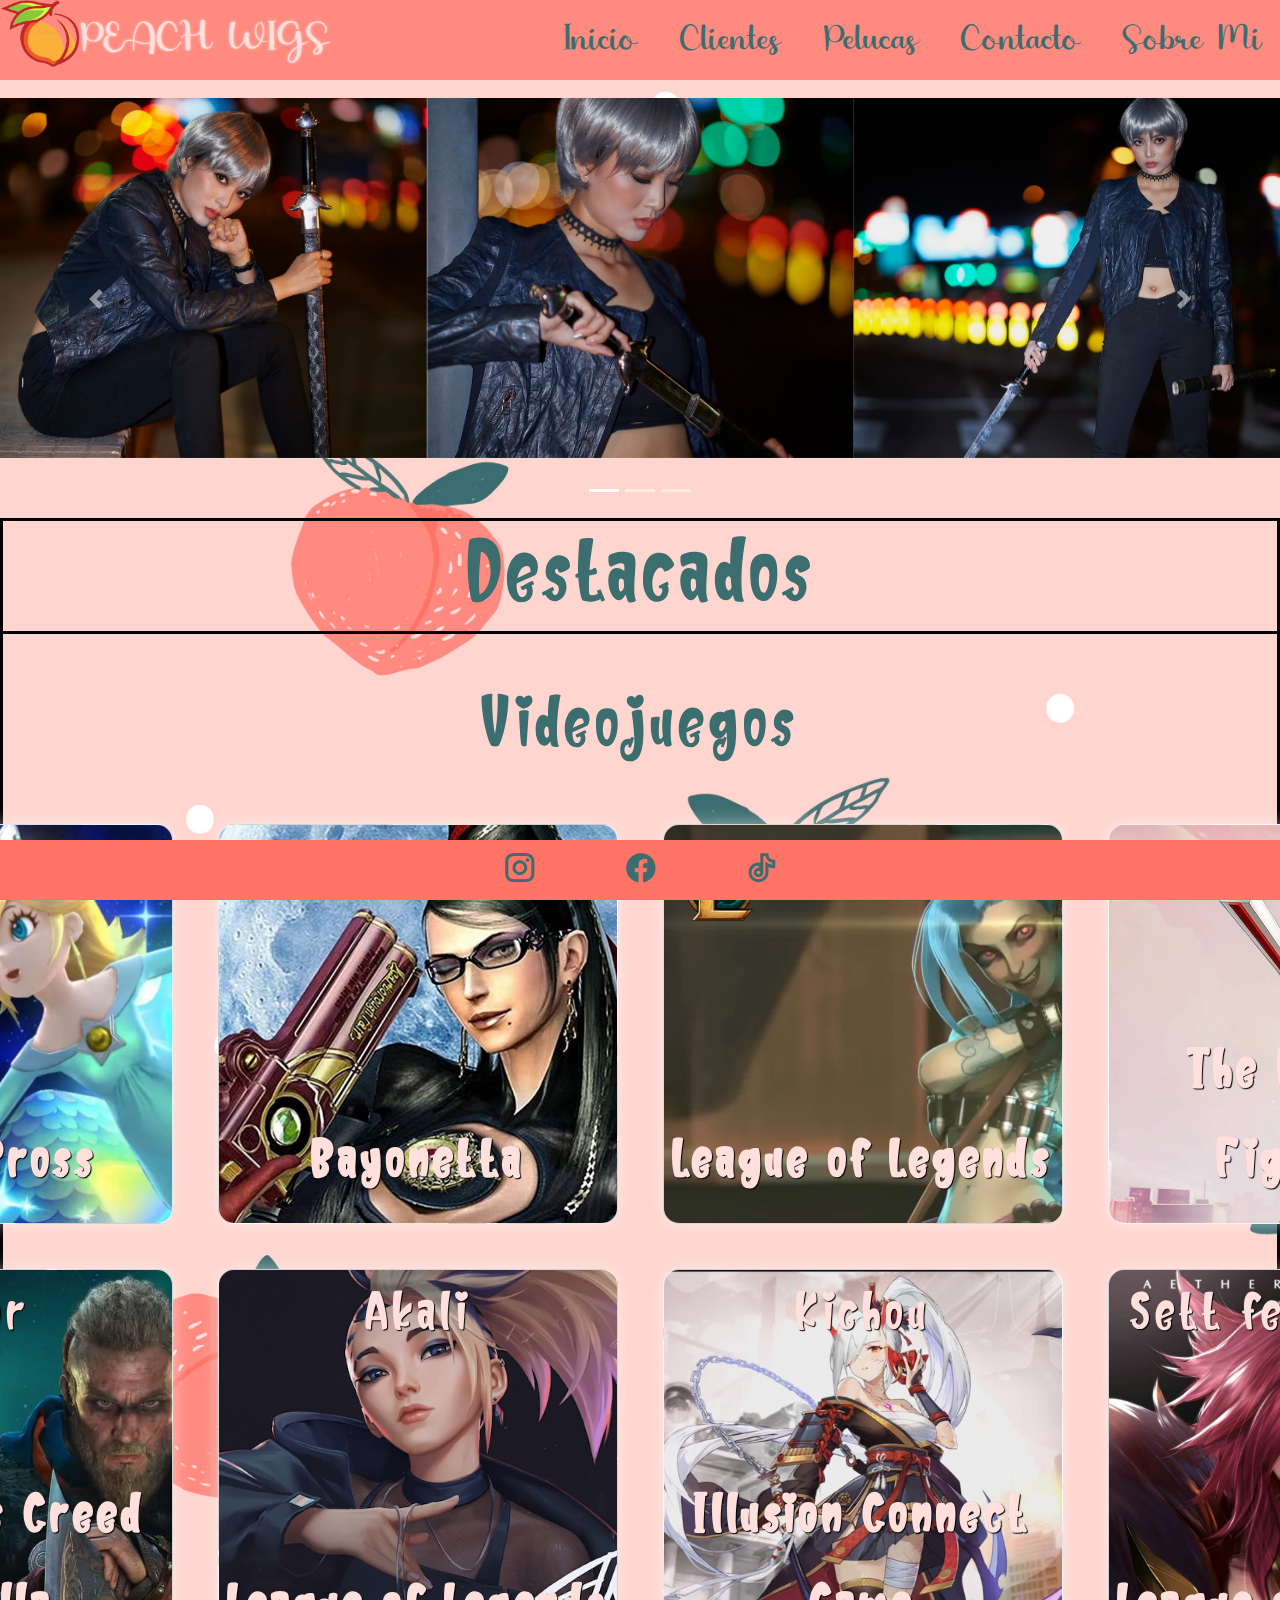
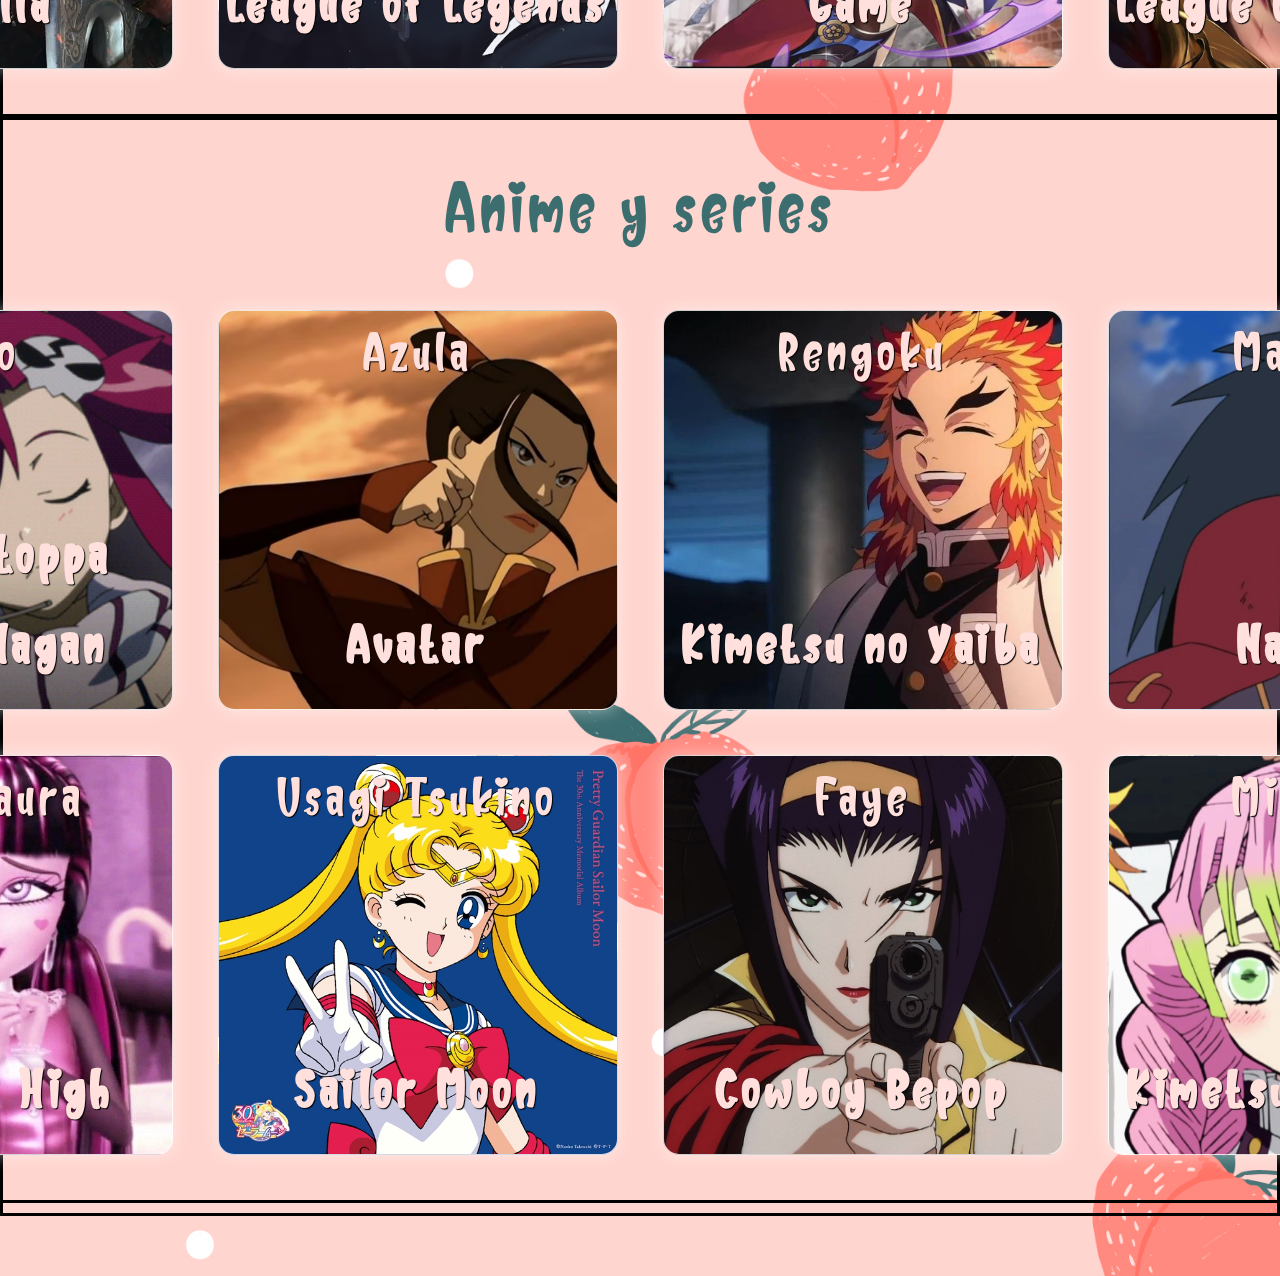
==== commit 8cdc3548: "Cambios en los Alt y en el index" ====
--- a/index.html
+++ b/index.html
@@ -9,9 +9,9 @@
     <link rel="stylesheet" href="./WEB/css/remixicon.css">  
     <title>Inicio</title>
 </head>
-<body class="Hello">
+<body>
     <header>        
-        <img class= "img" src="./WEB/img/peach-logo.png" alt="...">         
+        <img class= "img" src="./WEB/img/peach-logo.png" alt="Logo durazno">         
         <aside class="logo">Peach wigs</aside> 
         <nav class="barra" >
             <input type="checkbox" id="check">
@@ -34,28 +34,32 @@
                 <li data-target="#carouselExampleIndicators" data-slide-to="1"></li>
                 <li data-target="#carouselExampleIndicators" data-slide-to="2"></li>
             </ol>
-            <div class="carousel-inner">
-                <div class="carousel-item active">
-                    <img src="./WEB/img/dc4d8f12-c6a7-4223-8ed8-7d11bc48943a.jpg" class="d-block w-100" alt="...">
+            <div id="carousel-inicio">
+                <div class="carousel-inner">
+                    <div class="carousel-item active">
+                        <img src="../img/banner inicio2.jpg" class="d-block w-100" alt="Banner inicio grey">
+                    </div>
+                    <div class="carousel-item">
+                        <img src="../img/banner inicio1.jpg" class="d-block w-100" alt="Banner inicio Danu Cosplay">
+                    </div>
+                    <div class="carousel-item">
+                        <img src="../img/banner inicio3.jpg" class="d-block w-100" alt="Banner inicio Leonchiro Danu Kamui">
+                    </div>
                 </div>
-                <div class="carousel-item">
-                    <img src="./WEB/img/Snapinsta.app_141137834_684900382199568_247301435960014929_n_1080.jpg" class="d-block w-100" alt="...">
-                </div>
-                <div class="carousel-item">
-                    <img src="./WEB/img/Snapinsta.app_163593696_252424943209893_3389780680780957433_n_1080.jpg" class="d-block w-100" alt="...">
-                </div>
+                <button class="carousel-control-prev" type="button" data-target="#carouselExampleIndicators"
+                    data-slide="prev">
+                    <span class="carousel-control-prev-icon" aria-hidden="true"></span>
+                    <span class="sr-only">Previous</span>
+                </button>
+                <button class="carousel-control-next" type="button" data-target="#carouselExampleIndicators"
+                    data-slide="next">
+                    <span class="carousel-control-next-icon" aria-hidden="true"></span>
+                    <span class="sr-only">Next</span>
+                </button>
             </div>
-            <button class="carousel-control-prev" type="button" data-target="#carouselExampleIndicators" data-slide="prev">
-                <span class="carousel-control-prev-icon" aria-hidden="true"></span>
-                <span class="sr-only">Previous</span>
-            </button>
-            <button class="carousel-control-next" type="button" data-target="#carouselExampleIndicators" data-slide="next">
-                <span class="carousel-control-next-icon" aria-hidden="true"></span>
-                <span class="sr-only">Next</span>
-            </button>
         </div>
 
-        <div class="Contenedor">
+        <div class="Inicio">
             <h1>Destacados</h1>               
                 <div class="Juegos">                  
                     <h2>Videojuegos</h2>                                               
--- a/WEB/css/estilos.css
+++ b/WEB/css/estilos.css
@@ -1,5 +1,4 @@
 @charset "UTF-8";
-/* Paleta de colores */
 @font-face {
   font-family: cherry;
   src: url(../Fuentes/Texto/Cherry\ Bird\ Demo.ttf);
@@ -12,6 +11,7 @@
   font-family: juliette;
   src: url(../Fuentes/Texto/Juliette.otf);
 }
+/* Paleta de colores */
 * {
   margin: 0;
   padding: 0;
@@ -58,7 +58,7 @@
   font-family: elegant;
   font-size: 40px;
   line-height: 80px;
-  color: #3c6d6f;
+  color: #ffe0dd;
 }
 header nav ul {
   float: right;
@@ -101,48 +101,8 @@
   margin-bottom: 60px;
 }
 
-@media only screen and (max-width: 480px) {
-  header .logo {
-    font-size: 30px;
-  }
-  header .checkbtn {
-    display: block;
-  }
-  header nav ul {
-    position: fixed;
-    width: 100%;
-    height: 100vh;
-    background: #ffe0dd;
-    top: 80px;
-    left: -100%;
-    text-align: center;
-    transition: all 0.5s;
-  }
-  header nav ul li {
-    display: block;
-    margin: 50px 0;
-    line-height: 30px;
-  }
-  header nav ul li a {
-    font-size: 40px;
-  }
-  header nav ul li a:hover,
-  header nav ul ul a.active {
-    background: none;
-    color: #ffe0dd;
-    text-shadow: 1px 1px 2px #615553;
-  }
-  header #check:checked ~ ul {
-    left: 0;
-    position: fixed;
-    top: 80px;
-    bottom: 0;
-    right: 0;
-    z-index: 2;
-  }
-}
 /* Crear banners de tamaño 1500px ancho por 415px alto */
-.Contenedor {
+.Inicio {
   border: 3px solid black;
   display: grid;
   width: 100%;
@@ -162,15 +122,15 @@
   background-size: cover;
   background-position: center;
 }
-.Contenedor h1 {
+.Inicio h1 {
   grid-area: encabezado;
   font-size: 100px;
 }
-.Contenedor h2 {
+.Inicio h2 {
   grid-area: h2;
   font-size: 80px;
 }
-.Contenedor .Juegos {
+.Inicio .Juegos {
   grid-area: Juegos;
   border: 3px solid black;
   width: 100%;
@@ -181,7 +141,7 @@
   gap: 45px;
   grid-template-areas: "h2 h2 h2 h2" "id1 id2 id3 id4" "id5 id6 id7 id8";
 }
-.Contenedor .Anime {
+.Inicio .Anime {
   grid-area: Anime;
   border: 3px solid black;
   display: grid;
@@ -191,6 +151,101 @@
   grid-template-rows: 100px 400px 400px;
   gap: 45px;
   grid-template-areas: "h2 h2 h2 h2" "id9 id10 id11 id12" "id13 id14 id15 id16";
+}
+
+.Daki {
+  display: flex;
+  flex-wrap: wrap;
+  background-color: rgba(255, 224, 221, 0.4);
+}
+.Daki .col {
+  display: flex;
+  flex: 1;
+  align-items: center;
+  justify-content: space-between;
+  padding: 20px;
+  text-align: justify;
+}
+.Daki .col img {
+  max-width: 400px;
+  height: auto;
+  margin: 20px;
+  flex-basis: 33.33%;
+  border-radius: 15px;
+}
+.Daki .col p {
+  flex-basis: 66.67%;
+  text-align: center;
+  font-size: 50px;
+  font-family: juliette;
+  color: #3c6d6f;
+  text-shadow: 0 0 5px white;
+  letter-spacing: 1px;
+}
+
+@media only screen and (max-width: 700px) {
+  .Daki .col {
+    flex-direction: column;
+    align-items: center;
+    width: 100%;
+    margin-bottom: 20px;
+  }
+  .Daki .col img {
+    max-width: 100%;
+    margin-bottom: 10px;
+  }
+  .Daki .col p {
+    flex-basis: 100%;
+    text-align: center;
+    letter-spacing: normal;
+    text-shadow: none;
+    font-size: 30px;
+    letter-spacing: 2px;
+  }
+  #Daki {
+    flex-direction: column-reverse;
+  }
+}
+#carousel-inicio .carousel-item:nth-of-type(1) img {
+  content: url(../img/banner\ inicio1.jpg);
+}
+#carousel-inicio .carousel-item:nth-of-type(2) img {
+  content: url(../img/banner\ inicio2.jpg);
+}
+#carousel-inicio .carousel-item:nth-of-type(3) img {
+  content: url(../img/banner\ inicio3.jpg);
+}
+@media only screen and (max-width: 700px) {
+  #carousel-inicio .carousel-item:nth-of-type(1) img {
+    content: url(../img/Mobile-Banner2.jpg);
+  }
+  #carousel-inicio .carousel-item:nth-of-type(2) img {
+    content: url(../img/Mobile-Banner1.jpg);
+  }
+  #carousel-inicio .carousel-item:nth-of-type(3) img {
+    content: url(../img/Mobile-Banner3.jpg);
+  }
+}
+
+#carousel-aboutME .carousel-item:nth-of-type(1) img {
+  content: url(../img/banner1.jpg);
+}
+#carousel-aboutME .carousel-item:nth-of-type(2) img {
+  content: url(../img/banner2.jpg);
+}
+#carousel-aboutME .carousel-item:nth-of-type(3) img {
+  content: url(../img/banner3.jpg);
+}
+@media only screen and (max-width: 700px) {
+  #carousel-aboutME .carousel-item:nth-of-type(1) img {
+    content: url(../img/mobilebanner1.jpg);
+  }
+  #carousel-aboutME .carousel-item:nth-of-type(2) img {
+    content: url(../img/mobilebanner2.jpg);
+  }
+  #carousel-aboutME .carousel-item:nth-of-type(3) img {
+    content: url(../img/mobilebanner3.jpg);
+  }
 }
 
 /* ################# Cards ################# */
@@ -253,14 +308,10 @@
 #id1 {
   grid-area: id1;
 }
-
-#id1 .frontSide,
-.frontSide::before {
+#id1 .frontSide, #id1::before {
   background-image: url(../img/Card/rosalina.webp);
 }
-
-#id1 .backSide,
-.frontSide::before {
+#id1 .backSide, #id1::before {
   background-image: url(../img/Juegos/Rosalina.png);
 }
 
@@ -268,14 +319,10 @@
 #id2 {
   grid-area: id2;
 }
-
-#id2 .frontSide,
-.frontSide::before {
+#id2 .frontSide, #id2::before {
   background-image: url(../img/Card/Bayoneta.avif);
 }
-
-#id2 .backSide,
-.frontSide::before {
+#id2 .backSide, #id2::before {
   background-image: url(../img/Juegos/Bayoneta.png);
   background-size: contain;
 }
@@ -284,14 +331,10 @@
 #id3 {
   grid-area: id3;
 }
-
-#id3 .frontSide,
-.frontSide::before {
+#id3 .frontSide, #id3::before {
   background-image: url(../img/Card/Jinx.webp);
 }
-
-#id3 .backSide,
-.frontSide::before {
+#id3 .backSide, #id3::before {
   background-image: url(../img/Juegos/jinx.png);
 }
 
@@ -299,14 +342,10 @@
 #id4 {
   grid-area: id4;
 }
-
-#id4 .frontSide,
-.frontSide::before {
+#id4 .frontSide, #id4::before {
   background-image: url(../img/Card/mai_shiranui_en_the_king_of_fighters_allstar.jpg_242310155.webp);
 }
-
-#id4 .backSide,
-.frontSide::before {
+#id4 .backSide, #id4::before {
   background-image: url(../img/Juegos/snk-removebg-preview.png);
 }
 
@@ -314,14 +353,10 @@
 #id5 {
   grid-area: id5;
 }
-
-#id5 .frontSide,
-.frontSide::before {
+#id5 .frontSide, #id5::before {
   background-image: url(../img/Card/Eivor.webp);
 }
-
-#id5 .backSide,
-.frontSide::before {
+#id5 .backSide, #id5::before {
   background-image: url(../img/Juegos/AC-removebg-preview.png);
 }
 
@@ -329,14 +364,10 @@
 #id6 {
   grid-area: id6;
 }
-
-#id6 .frontSide,
-.frontSide::before {
+#id6 .frontSide, #id6::before {
   background-image: url(../img/Card/Akali.jpg);
 }
-
-#id6 .backSide,
-.frontSide::before {
+#id6 .backSide, #id6::before {
   background-image: url(../img/Juegos/akali-removebg-preview.png);
 }
 
@@ -344,14 +375,10 @@
 #id7 {
   grid-area: id7;
 }
-
-#id7 .frontSide,
-.frontSide::before {
+#id7 .frontSide, #id7::before {
   background-image: url(../img/Card/Kichou.jpg);
 }
-
-#id7 .backSide,
-.frontSide::before {
+#id7 .backSide, #id7::before {
   background-image: url(../img/Juegos/mobile-removebg-preview.png);
 }
 
@@ -359,14 +386,10 @@
 #id8 {
   grid-area: id8;
 }
-
-#id8 .frontSide,
-.frontSide::before {
+#id8 .frontSide, #id8::before {
   background-image: url(../img/Card/sett.jpg);
 }
-
-#id8 .backSide,
-.frontSide::before {
+#id8 .backSide, #id8::before {
   background-image: url(../img/Juegos/sett_lol-removebg-preview.png);
 }
 
@@ -375,14 +398,10 @@
 #id9 {
   grid-area: id9;
 }
-
-#id9 .frontSide,
-.frontSide::before {
+#id9 .frontSide, #id9::before {
   background-image: url(../img/Card/yoko.jpg);
 }
-
-#id9 .backSide,
-.frontSide::before {
+#id9 .backSide, #id9::before {
   background-image: url(../img/Anime/TTGL.png);
 }
 
@@ -390,14 +409,10 @@
 #id10 {
   grid-area: id10;
 }
-
-#id10 .frontSide,
-.frontSide::before {
+#id10 .frontSide, #id10::before {
   background-image: url(../img/Card/azula.avif);
 }
-
-#id10 .backSide,
-.frontSide::before {
+#id10 .backSide, #id10::before {
   background-image: url(../img/Anime/azula.png);
 }
 
@@ -405,14 +420,10 @@
 #id11 {
   grid-area: id11;
 }
-
-#id11 .frontSide,
-.frontSide::before {
+#id11 .frontSide, #id11::before {
   background-image: url(../img/Card/rengoku.jpeg);
 }
-
-#id11 .backSide,
-.frontSide::before {
+#id11 .backSide, #id11::before {
   background-image: url(../img/Anime/rengoku.png);
 }
 
@@ -420,14 +431,10 @@
 #id12 {
   grid-area: id12;
 }
-
-#id12 .frontSide,
-.frontSide::before {
+#id12 .frontSide, #id12::before {
   background-image: url(../img/Card/Naruto-Madara-Uchiha-se-convierte-en-un-personaje-de-Dragon-Ball-One-Piece-y-Kimetsu-no-Yaiba-en-este-fanart.webp);
 }
-
-#id12 .backSide,
-.frontSide::before {
+#id12 .backSide, #id12::before {
   background-image: url(../img/Anime/madara.png);
 }
 
@@ -435,14 +442,10 @@
 #id13 {
   grid-area: id13;
 }
-
-#id13 .frontSide,
-.frontSide::before {
+#id13 .frontSide, #id13::before {
   background-image: url(../img/Card/d12aa16167b3145a9d330a1097f83d4e.jpg);
 }
-
-#id13 .backSide,
-.frontSide::before {
+#id13 .backSide, #id13::before {
   background-image: url(../img/Anime/highschool.png);
 }
 
@@ -450,14 +453,10 @@
 #id14 {
   grid-area: id14;
 }
-
-#id14 .frontSide,
-.frontSide::before {
+#id14 .frontSide, #id14::before {
   background-image: url(../img/Card/usagi.jpg);
 }
-
-#id14 .backSide,
-.frontSide::before {
+#id14 .backSide, #id14::before {
   background-image: url(../img/Anime/Usagi.png);
 }
 
@@ -465,14 +464,10 @@
 #id15 {
   grid-area: id15;
 }
-
-#id15 .frontSide,
-.frontSide::before {
+#id15 .frontSide, #id15::before {
   background-image: url(../img/Card/Faye_Valentine.jpg);
 }
-
-#id15 .backSide,
-.frontSide::before {
+#id15 .backSide, #id15::before {
   background-image: url(../img/Anime/faye.png);
 }
 
@@ -480,36 +475,17 @@
 #id16 {
   grid-area: id16;
 }
-
-#id16 .frontSide,
-.frontSide::before {
+#id16 .frontSide, #id16::before {
   background-image: url(../img/Card/Mitsuri_Kanroji_-_Anime.webp);
 }
-
-#id16 .backSide,
-.frontSide::before {
+#id16 .backSide, #id16::before {
   background-image: url(../img/Anime/kimetsu.png);
-}
-
-/* Rengoku */
-#id11 {
-  grid-area: id11;
-}
-
-#id11 .frontSide,
-.frontSide::before {
-  background-image: url(../img/Card/rengoku.jpeg);
-}
-
-#id11 .backSide,
-.frontSide::before {
-  background-image: url(../img/Anime/rengoku.png);
 }
 
 /* Pagina Contactos */
 .Contacto {
   font-family: cherry;
-  color: #615553;
+  color: #3c6d6f;
   padding: 1.5em;
   max-width: 1300px;
   margin-left: auto;
@@ -518,7 +494,7 @@
 .Contacto h1 {
   text-align: center;
   font-size: 4em;
-  font-family: Juliette;
+  font-family: juliette;
 }
 .Contacto .Grid-Contacto > * {
   padding: 1em;
@@ -527,7 +503,7 @@
   box-shadow: 0 0 20px 0 #7D716F;
 }
 .Contacto .Formulario {
-  background-color: #E3C5BF;
+  background-color: #ffe0dd;
 }
 .Contacto .Formulario form {
   display: grid;
@@ -556,26 +532,26 @@
   border-bottom: none;
 }
 .Contacto .Formulario form button {
-  background-color: #7D716F;
+  background-color: #3c6d6f;
   border: 0;
   text-transform: uppercase;
   padding: 1em;
-  color: #E3C5BF;
+  color: #ffd5cf;
 }
 .Contacto .Formulario form button:hover, .Contacto .Formulario form button:focus {
-  background: #E8D4D1;
-  color: #808080;
+  background: #66BABD;
+  color: #3c6d6f;
   transition: background-color 1s ease-out;
   outline: 0;
 }
 .Contacto .Info {
-  background-color: #7A5148;
+  background-color: #3c6d6f;
 }
 .Contacto .Info ul,
 .Contacto .Info h2 {
   text-align: center;
   margin: 0 0 1rem 0;
-  color: #E8D4D1;
+  color: #ffe0dd;
   letter-spacing: 1px;
 }
 .Contacto .Info ul {
@@ -599,6 +575,7 @@
     padding: 1em;
   }
 }
+/* Footer */
 footer {
   position: fixed;
   display: flex;
@@ -625,29 +602,69 @@
 }
 
 @media only screen and (max-width: 700px) {
-  .Contenedor {
+  header .logo {
+    font-size: 30px;
+  }
+  header .checkbtn {
+    display: block;
+  }
+  header nav ul {
+    position: fixed;
+    width: 100%;
+    height: 100vh;
+    background: #ffe0dd;
+    top: 80px;
+    left: -100%;
+    text-align: center;
+    transition: all 0.5s;
+  }
+  header nav ul li {
+    display: block;
+    margin: 50px 0;
+    line-height: 30px;
+  }
+  header nav ul li a {
+    font-size: 40px;
+  }
+  header nav ul li a:hover,
+  header nav ul ul a.active {
+    background: none;
+    color: #ffe0dd;
+    text-shadow: 1px 1px 2px #615553;
+  }
+  header #check:checked ~ ul {
+    left: 0;
+    position: fixed;
+    top: 80px;
+    bottom: 0;
+    right: 0;
+    z-index: 2;
+  }
+}
+@media only screen and (max-width: 700px) {
+  .Inicio {
     padding: 5px;
     font-size: 28px;
   }
-  .Contenedor h2 {
+  .Inicio h2 {
     grid-area: h2;
     font-size: 70px;
   }
-  .Contenedor .Juegos {
+  .Inicio .Juegos {
     grid-template-columns: 1fr 1fr;
     padding: 10px;
     grid-template-rows: 100px repeat(4, 200px);
     gap: 10px;
     grid-template-areas: "h2 h2" "id1 id2" "id3 id4" "id5 id6" "id7 id8";
   }
-  .Contenedor .Anime {
+  .Inicio .Anime {
     grid-template-columns: 1fr 1fr;
     padding: 10px;
     grid-template-rows: 100px repeat(4, 200px);
     gap: 10px;
     grid-template-areas: "h2 h2" "id9 id10" "id11 id12" "id13 id14" "id15 id16";
   }
-  .Contenedor .myCard {
+  .Inicio .myCard {
     background-color: transparent;
     width: 180px;
     height: 180px;
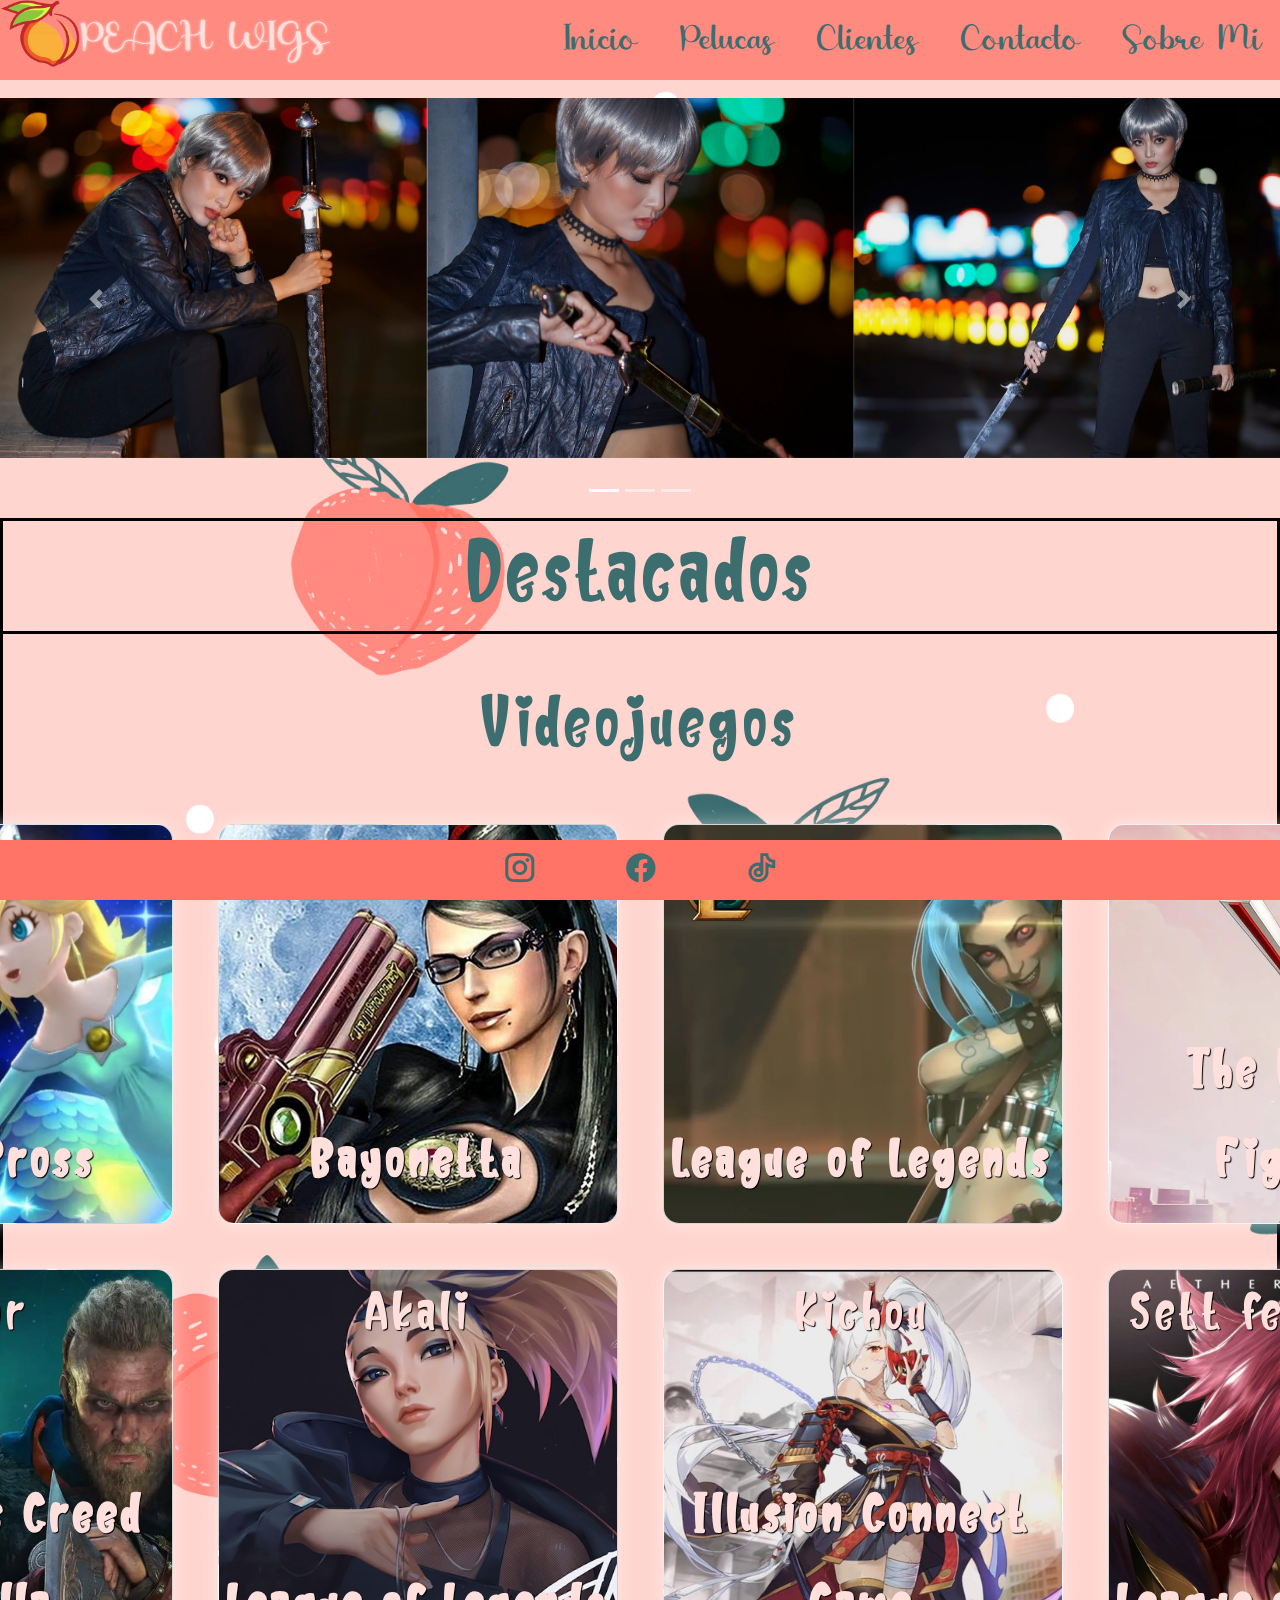
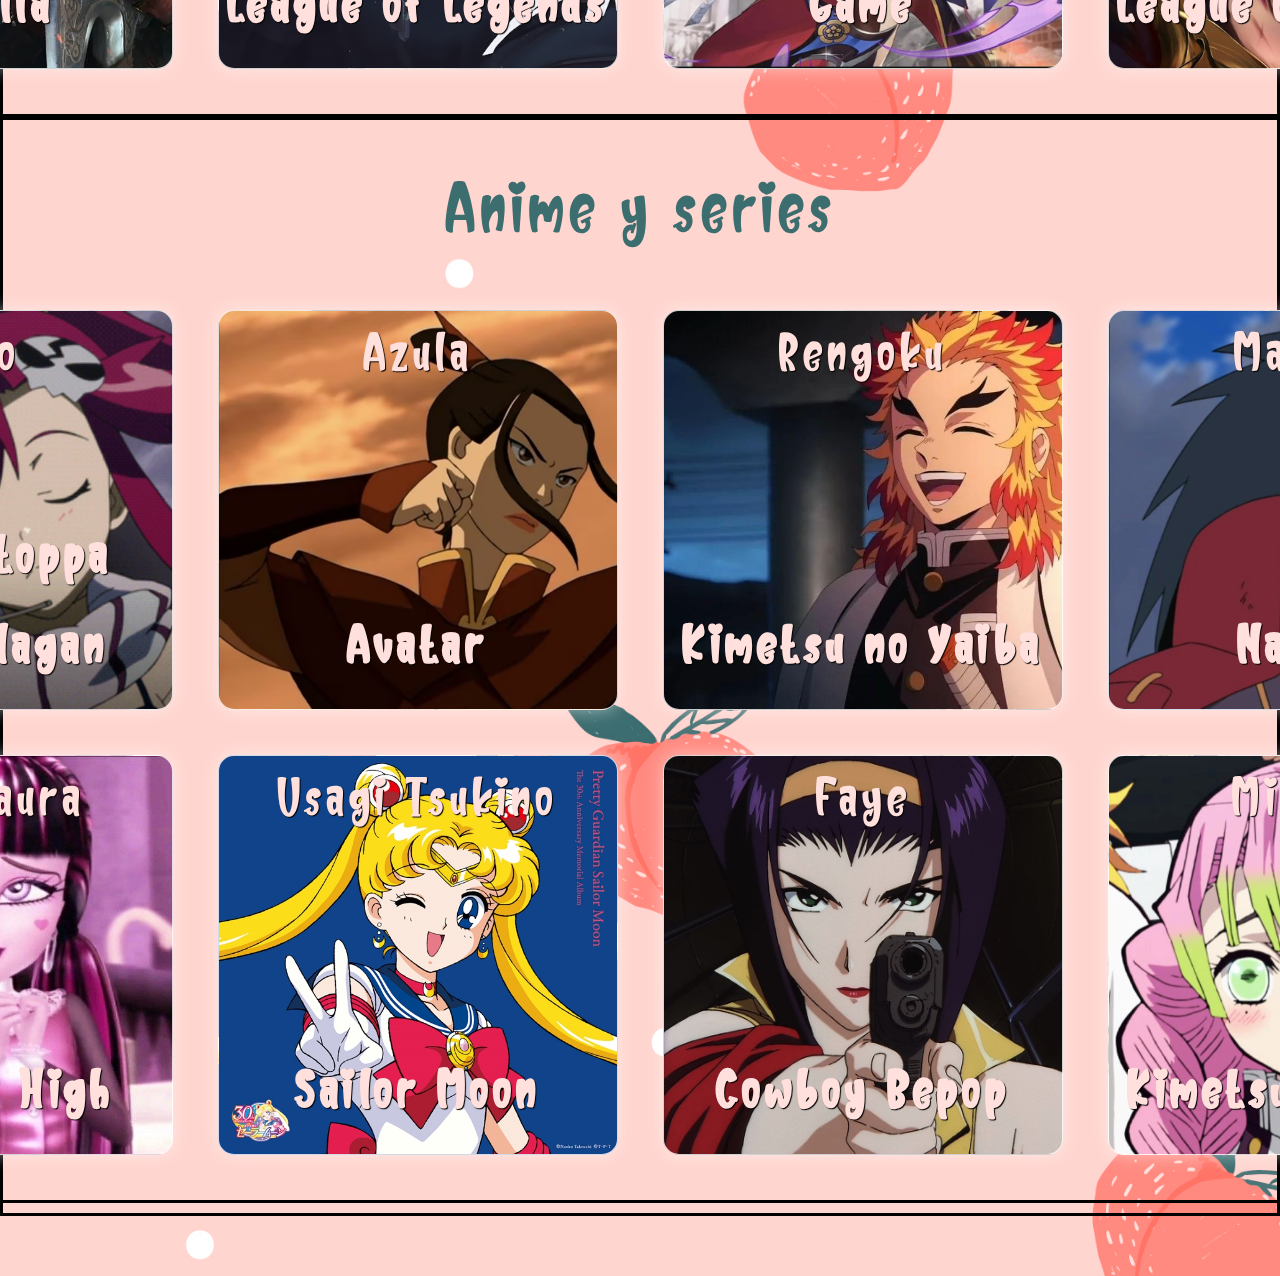
==== commit b2c6b166: "Cambio en orden del nav bar" ====
--- a/index.html
+++ b/index.html
@@ -1,27 +1,31 @@
 <!DOCTYPE html>
 <html lang="es">
+
 <head>
     <meta charset="UTF-8">
     <meta http-equiv="X-UA-Compatible" content="IE=edge">
     <meta name="viewport" content="width=device-width, initial-scale=1.0">
     <link rel="stylesheet" href="./WEB/css/bootstrap.css">
-    <link rel="stylesheet" href="./WEB/css/estilos.css">    
-    <link rel="stylesheet" href="./WEB/css/remixicon.css">  
-    <title>Inicio</title>
+    <link rel="stylesheet" href="./WEB/css/estilos.css">
+    <link rel="stylesheet" href="./WEB/css/remixicon.css">
+    <meta name="description"
+        content="Encuentra las pelucas perfectas para tu cosplay de anime y series en nuestro eCommerce. Explora nuestra amplia selección de pelucas inspiradas en tus personajes favoritos. Completa tu look y haz que tu cosplay cobre vida con nuestras pelucas de alta calidad.">
+    <title>Inicio Peach Wigs</title>
 </head>
+
 <body>
-    <header>        
-        <img class= "img" src="./WEB/img/peach-logo.png" alt="Logo durazno">         
-        <aside class="logo">Peach wigs</aside> 
-        <nav class="barra" >
+    <header>
+        <img class="img" src="./WEB/img/peach-logo.png" alt="Logo durazno">
+        <aside class="logo">Peach wigs</aside>
+        <nav class="barra">
             <input type="checkbox" id="check">
             <label for="check" class="checkbtn">
                 <i class="ri-menu-line"></i>
             </label>
             <ul>
-                <li><a href="./WEB/Pages/inicio.html">Inicio</a></li>
+                <li><a href="./WEB/Pages/inicio.html">Inicio</a></li>                
+                <li><a href="./WEB/Pages/productos.html">Pelucas</a></li>
                 <li><a href="./WEB/Pages/clientes.html">Clientes</a></li>
-                <li><a href="./WEB/Pages/productos.html">Pelucas</a></li>
                 <li><a href="./WEB/Pages/contacto.html">Contacto</a></li>
                 <li><a href="./WEB/Pages/about-me.html">Sobre mi</a></li>
             </ul>
@@ -37,13 +41,13 @@
             <div id="carousel-inicio">
                 <div class="carousel-inner">
                     <div class="carousel-item active">
-                        <img src="../img/banner inicio2.jpg" class="d-block w-100" alt="Banner inicio grey">
+                        <img class="d-block w-100" alt="Banner inicio grey">
                     </div>
                     <div class="carousel-item">
-                        <img src="../img/banner inicio1.jpg" class="d-block w-100" alt="Banner inicio Danu Cosplay">
+                        <img class="d-block w-100" alt="Banner inicio Danu Cosplay">
                     </div>
                     <div class="carousel-item">
-                        <img src="../img/banner inicio3.jpg" class="d-block w-100" alt="Banner inicio Leonchiro Danu Kamui">
+                        <img class="d-block w-100" alt="Banner inicio Leonchiro Danu Kamui">
                     </div>
                 </div>
                 <button class="carousel-control-prev" type="button" data-target="#carouselExampleIndicators"
@@ -60,200 +64,208 @@
         </div>
 
         <div class="Inicio">
-            <h1>Destacados</h1>               
-                <div class="Juegos">                  
-                    <h2>Videojuegos</h2>                                               
-                        <div class="myCard" id="id1">
-                            <div class="innerCard">
-                                <div class="frontSide">
-                                    <p class="title">Rosalina</p>                
-                                    <p>Mario Bross</p>
-                                </div>
-                                <div class="backSide">
-                                    <p class="title2">Rosalina</p>
-                                </div>
-                            </div>
-                        </div>
-                        <div class="myCard" id="id2">
-                            <div class="innerCard">
-                                <div class="frontSide">
-                                    <p class="title">Bayonetta</p>                
-                                    <p>Bayonetta</p>
-                                </div>
-                                <div class="backSide">
-                                    <p class="title2">Bayonetta</p>
-                                </div>
-                            </div>
-                        </div>   
-                        <div class="myCard" id="id3">
-                            <div class="innerCard">
-                                <div class="frontSide">
-                                    <p class="title">Jinx</p>                
-                                    <p>League of Legends</p>
-                                </div>
-                                <div class="backSide">
-                                    <p class="title2">Jinx</p>
-                                </div>
-                            </div>
-                        </div> 
-                        <div class="myCard" id="id4">
-                            <div class="innerCard">
-                                <div class="frontSide">
-                                    <p class="title">Mai</p>                
-                                    <p>The king of Fighters</p>
-                                </div>
-                                <div class="backSide">
-                                    <p class="title2">Mai</p>
-                                </div>
-                            </div>
-                        </div> 
-                        <div class="myCard" id="id5">
-                            <div class="innerCard">
-                                <div class="frontSide">
-                                    <p class="title">Eivor</p>                
-                                    <p>Assassin's Creed Valhalla</p>
-                                </div>
-                                <div class="backSide">
-                                    <p class="title2">Eivor</p>
-                                </div>
-                            </div>
-                        </div> 
-                        <div class="myCard" id="id6">
-                            <div class="innerCard">
-                                <div class="frontSide">
-                                    <p class="title">Akali</p>                
-                                    <p>League of Legends</p>
-                                </div>
-                                <div class="backSide">
-                                    <p class="title2">Akali</p>
-                                </div>
-                            </div>
-                        </div> 
-                        <div class="myCard" id="id7">
-                            <div class="innerCard">
-                                <div class="frontSide">
-                                    <p class="title">Kichou</p>                
-                                    <p>Illusion Connect Game</p>
-                                </div>
-                                <div class="backSide">
-                                    <p class="title2">Kichou</p>
-                                </div>
-                            </div>
-                        </div> 
-                        <div class="myCard" id="id8">
-                            <div class="innerCard">
-                                <div class="frontSide">
-                                    <p class="title">Sett fem version</p>                
-                                    <p>League of Legends</p>
-                                </div>
-                                <div class="backSide">
-                                    <p class="title2">Sett fem version</p>
-                                </div>
-                            </div>
-                        </div>          
-                </div>
-                <div class="Anime">  
-                    <h2>Anime y series</h2>                                               
-                    <div class="myCard" id="id9">
-                        <div class="innerCard">
-                            <div class="frontSide">
-                                <p class="title">Yoko</p>                
-                                <p>Tengen toppa gurren lagan</p>
-                            </div>
-                            <div class="backSide">
-                                <p class="title2">Yoko</p>
-                            </div>
-                        </div>
-                    </div>
-                    <div class="myCard" id="id10">
-                        <div class="innerCard">
-                            <div class="frontSide">
-                                <p class="title">Azula</p>                
-                                <p>Avatar</p>
-                            </div>
-                            <div class="backSide">
-                                <p class="title2">Azula</p>
-                            </div>
-                        </div>
-                    </div>   
-                    <div class="myCard" id="id11">
-                        <div class="innerCard">
-                            <div class="frontSide">
-                                <p class="title">Rengoku</p>                
-                                <p>Kimetsu no Yaiba</p>
-                            </div>
-                            <div class="backSide">
-                                <p class="title2">Rengoku</p>
-                            </div>
-                        </div>
-                    </div> 
-                    <div class="myCard" id="id12">
-                        <div class="innerCard">
-                            <div class="frontSide">
-                                <p class="title">Madara</p>                
-                                <p>Naruto</p>
-                            </div>
-                            <div class="backSide">
-                                <p class="title2">Madara</p>
-                            </div>
-                        </div>
-                    </div> 
-                    <div class="myCard" id="id13">
-                        <div class="innerCard">
-                            <div class="frontSide">
-                                <p class="title">Draculaura</p>                
-                                <p>Monster High</p>
-                            </div>
-                            <div class="backSide">
-                                <p class="title2">Draculaura</p>
-                            </div>
-                        </div>
-                    </div> 
-                    <div class="myCard" id="id14">
-                        <div class="innerCard">
-                            <div class="frontSide">
-                                <p class="title">Usagi Tsukino</p>                
-                                <p>Sailor Moon</p>
-                            </div>
-                            <div class="backSide">
-                                <p class="title2">Usagi Tsukino</p>
-                            </div>
-                        </div>
-                    </div> 
-                    <div class="myCard" id="id15">
-                        <div class="innerCard">
-                            <div class="frontSide">
-                                <p class="title">Faye</p>                
-                                <p>Cowboy Bepop</p>
-                            </div>
-                            <div class="backSide">
-                                <p class="title2">Faye</p>
-                            </div>
-                        </div>
-                    </div> 
-                    <div class="myCard" id="id16">
-                        <div class="innerCard">
-                            <div class="frontSide">
-                                <p class="title">Mitsuri</p>                
-                                <p>Kimetsu no Yaiba</p>
-                            </div>
-                            <div class="backSide">
-                                <p class="title2">Mitsuri</p>
-                            </div>
-                        </div>
-                    </div>                                      
-                </div>               
-        </div>        
-    </main>    
+            <h1>Destacados</h1>
+            <div class="Juegos">
+                <h2>Videojuegos</h2>
+                <div class="myCard" id="id1">
+                    <div class="innerCard">
+                        <div class="frontSide">
+                            <p class="title">Rosalina</p>
+                            <p>Mario Bross</p>
+                        </div>
+                        <div class="backSide">
+                            <p class="title2">Rosalina</p>
+                        </div>
+                    </div>
+                </div>
+                <div class="myCard" id="id2">
+                    <div class="innerCard">
+                        <div class="frontSide">
+                            <p class="title">Bayonetta</p>
+                            <p>Bayonetta</p>
+                        </div>
+                        <div class="backSide">
+                            <p class="title2">Bayonetta</p>
+                        </div>
+                    </div>
+                </div>
+                <div class="myCard" id="id3">
+                    <div class="innerCard">
+                        <div class="frontSide">
+                            <p class="title">Jinx</p>
+                            <p>League of Legends</p>
+                        </div>
+                        <div class="backSide">
+                            <p class="title2">Jinx</p>
+                        </div>
+                    </div>
+                </div>
+                <div class="myCard" id="id4">
+                    <div class="innerCard">
+                        <div class="frontSide">
+                            <p class="title">Mai</p>
+                            <p>The king of Fighters</p>
+                        </div>
+                        <div class="backSide">
+                            <p class="title2">Mai</p>
+                        </div>
+                    </div>
+                </div>
+                <div class="myCard" id="id5">
+                    <div class="innerCard">
+                        <div class="frontSide">
+                            <p class="title">Eivor</p>
+                            <p>Assassin's Creed Valhalla</p>
+                        </div>
+                        <div class="backSide">
+                            <p class="title2">Eivor</p>
+                        </div>
+                    </div>
+                </div>
+                <div class="myCard" id="id6">
+                    <div class="innerCard">
+                        <div class="frontSide">
+                            <p class="title">Akali</p>
+                            <p>League of Legends</p>
+                        </div>
+                        <div class="backSide">
+                            <p class="title2">Akali</p>
+                        </div>
+                    </div>
+                </div>
+                <div class="myCard" id="id7">
+                    <div class="innerCard">
+                        <div class="frontSide">
+                            <p class="title">Kichou</p>
+                            <p>Illusion Connect Game</p>
+                        </div>
+                        <div class="backSide">
+                            <p class="title2">Kichou</p>
+                        </div>
+                    </div>
+                </div>
+                <div class="myCard" id="id8">
+                    <div class="innerCard">
+                        <div class="frontSide">
+                            <p class="title">Sett fem version</p>
+                            <p>League of Legends</p>
+                        </div>
+                        <div class="backSide">
+                            <p class="title2">Sett fem version</p>
+                        </div>
+                    </div>
+                </div>
+            </div>
+            <div class="Anime">
+                <h2>Anime y series</h2>
+                <div class="myCard" id="id9">
+                    <div class="innerCard">
+                        <div class="frontSide">
+                            <p class="title">Yoko</p>
+                            <p>Tengen toppa gurren lagan</p>
+                        </div>
+                        <div class="backSide">
+                            <p class="title2">Yoko</p>
+                        </div>
+                    </div>
+                </div>
+                <div class="myCard" id="id10">
+                    <div class="innerCard">
+                        <div class="frontSide">
+                            <p class="title">Azula</p>
+                            <p>Avatar</p>
+                        </div>
+                        <div class="backSide">
+                            <p class="title2">Azula</p>
+                        </div>
+                    </div>
+                </div>
+                <div class="myCard" id="id11">
+                    <div class="innerCard">
+                        <div class="frontSide">
+                            <p class="title">Rengoku</p>
+                            <p>Kimetsu no Yaiba</p>
+                        </div>
+                        <div class="backSide">
+                            <p class="title2">Rengoku</p>
+                        </div>
+                    </div>
+                </div>
+                <div class="myCard" id="id12">
+                    <div class="innerCard">
+                        <div class="frontSide">
+                            <p class="title">Madara</p>
+                            <p>Naruto</p>
+                        </div>
+                        <div class="backSide">
+                            <p class="title2">Madara</p>
+                        </div>
+                    </div>
+                </div>
+                <div class="myCard" id="id13">
+                    <div class="innerCard">
+                        <div class="frontSide">
+                            <p class="title">Draculaura</p>
+                            <p>Monster High</p>
+                        </div>
+                        <div class="backSide">
+                            <p class="title2">Draculaura</p>
+                        </div>
+                    </div>
+                </div>
+                <div class="myCard" id="id14">
+                    <div class="innerCard">
+                        <div class="frontSide">
+                            <p class="title">Usagi Tsukino</p>
+                            <p>Sailor Moon</p>
+                        </div>
+                        <div class="backSide">
+                            <p class="title2">Usagi Tsukino</p>
+                        </div>
+                    </div>
+                </div>
+                <div class="myCard" id="id15">
+                    <div class="innerCard">
+                        <div class="frontSide">
+                            <p class="title">Faye</p>
+                            <p>Cowboy Bepop</p>
+                        </div>
+                        <div class="backSide">
+                            <p class="title2">Faye</p>
+                        </div>
+                    </div>
+                </div>
+                <div class="myCard" id="id16">
+                    <div class="innerCard">
+                        <div class="frontSide">
+                            <p class="title">Mitsuri</p>
+                            <p>Kimetsu no Yaiba</p>
+                        </div>
+                        <div class="backSide">
+                            <p class="title2">Mitsuri</p>
+                        </div>
+                    </div>
+                </div>
+            </div>
+        </div>
+    </main>
     <footer>
         <div class="redes-sociales">
             <a href="https://www.instagram.com/peach.wigs/" target="_blank"><i class="ri-instagram-line"></i></a>
             <a href="https://www.facebook.com/peachwigs" target="_blank"><i class="ri-facebook-circle-fill"></i></a>
-            <a href="https://www.tiktok.com/@kidacosplaywig?_t=8bCBHR6D5Iz&_r=1" target="_blank"><i class="ri-tiktok-line"></i></a>
+            <a href="https://www.tiktok.com/@kidacosplaywig?_t=8bCBHR6D5Iz&_r=1" target="_blank"><i
+                    class="ri-tiktok-line"></i></a>
         </div>
     </footer>
-    <script src="https://cdn.jsdelivr.net/npm/jquery@3.5.1/dist/jquery.slim.min.js" integrity="sha384-DfXdz2htPH0lsSSs5nCTpuj/zy4C+OGpamoFVy38MVBnE+IbbVYUew+OrCXaRkfj" crossorigin="anonymous"></script>
-    <script src="https://cdn.jsdelivr.net/npm/popper.js@1.16.1/dist/umd/popper.min.js" integrity="sha384-9/reFTGAW83EW2RDu2S0VKaIzap3H66lZH81PoYlFhbGU+6BZp6G7niu735Sk7lN" crossorigin="anonymous"></script>
-    <script src="https://cdn.jsdelivr.net/npm/bootstrap@4.6.2/dist/js/bootstrap.min.js" integrity="sha384-+sLIOodYLS7CIrQpBjl+C7nPvqq+FbNUBDunl/OZv93DB7Ln/533i8e/mZXLi/P+" crossorigin="anonymous"></script>
+    <script src="https://cdn.jsdelivr.net/npm/jquery@3.5.1/dist/jquery.slim.min.js"
+        integrity="sha384-DfXdz2htPH0lsSSs5nCTpuj/zy4C+OGpamoFVy38MVBnE+IbbVYUew+OrCXaRkfj"
+        crossorigin="anonymous"></script>
+    <script src="https://cdn.jsdelivr.net/npm/popper.js@1.16.1/dist/umd/popper.min.js"
+        integrity="sha384-9/reFTGAW83EW2RDu2S0VKaIzap3H66lZH81PoYlFhbGU+6BZp6G7niu735Sk7lN"
+        crossorigin="anonymous"></script>
+    <script src="https://cdn.jsdelivr.net/npm/bootstrap@4.6.2/dist/js/bootstrap.min.js"
+        integrity="sha384-+sLIOodYLS7CIrQpBjl+C7nPvqq+FbNUBDunl/OZv93DB7Ln/533i8e/mZXLi/P+"
+        crossorigin="anonymous"></script>
 </body>
-</html>
+
+</html>--- a/WEB/css/estilos.css
+++ b/WEB/css/estilos.css
@@ -96,6 +96,46 @@
   display: none;
 }
 
+@media only screen and (max-width: 700px) {
+  header .logo {
+    font-size: 30px;
+  }
+  header .checkbtn {
+    display: block;
+  }
+  header nav ul {
+    position: fixed;
+    width: 100%;
+    height: 100vh;
+    background: #ffe0dd;
+    top: 80px;
+    left: -100%;
+    text-align: center;
+    transition: all 0.5s;
+  }
+  header nav ul li {
+    display: block;
+    margin: 50px 0;
+    line-height: 30px;
+  }
+  header nav ul li a {
+    font-size: 40px;
+  }
+  header nav ul li a:hover,
+  header nav ul ul a.active {
+    background: none;
+    color: #ffe0dd;
+    text-shadow: 1px 1px 2px #615553;
+  }
+  header #check:checked ~ ul {
+    left: 0;
+    position: fixed;
+    top: 80px;
+    bottom: 0;
+    right: 0;
+    z-index: 2;
+  }
+}
 main {
   height: auto;
   margin-bottom: 60px;
@@ -153,6 +193,194 @@
   grid-template-areas: "h2 h2 h2 h2" "id9 id10 id11 id12" "id13 id14 id15 id16";
 }
 
+@media only screen and (max-width: 700px) {
+  .Inicio {
+    padding: 5px;
+    font-size: 28px;
+  }
+  .Inicio h2 {
+    grid-area: h2;
+    font-size: 70px;
+  }
+  .Inicio .Juegos {
+    grid-template-columns: 1fr 1fr;
+    padding: 10px;
+    grid-template-rows: 100px repeat(4, 200px);
+    gap: 10px;
+    grid-template-areas: "h2 h2" "id1 id2" "id3 id4" "id5 id6" "id7 id8";
+  }
+  .Inicio .Anime {
+    grid-template-columns: 1fr 1fr;
+    padding: 10px;
+    grid-template-rows: 100px repeat(4, 200px);
+    gap: 10px;
+    grid-template-areas: "h2 h2" "id9 id10" "id11 id12" "id13 id14" "id15 id16";
+  }
+  .Inicio .myCard {
+    background-color: transparent;
+    width: 180px;
+    height: 180px;
+    perspective: 1000px;
+    text-shadow: black 1px 0 10px;
+  }
+}
+.Clientes {
+  display: flex;
+  flex-wrap: wrap;
+  background-color: rgba(255, 224, 221, 0.4);
+}
+.Clientes .col {
+  display: flex;
+  flex: 1;
+  align-items: center;
+  justify-content: space-between;
+  padding: 20px;
+  text-align: justify;
+}
+.Clientes .col .Resena {
+  display: flex;
+  flex-direction: column;
+  align-items: center;
+  justify-content: center;
+}
+.Clientes .col .Resena p {
+  flex-basis: 33.33%;
+  text-align: center;
+  font-size: 50px;
+  font-family: juliette;
+  color: #3c6d6f;
+  text-shadow: 0 0 5px black;
+  letter-spacing: 1px;
+}
+.Clientes .col .Resena .redes-sociales a {
+  color: #3c6d6f;
+  font-size: 35px;
+  padding: 40px;
+  text-decoration: none;
+}
+.Clientes .col .Resena .redes-sociales a:hover {
+  color: #ffe0dd;
+  text-shadow: black 1px 0 10px;
+}
+.Clientes .col img {
+  max-width: 400px;
+  height: auto;
+  margin: 20px;
+  flex-basis: 33.33%;
+  border-radius: 15px;
+}
+
+@media only screen and (max-width: 700px) {
+  .Clientes .col {
+    flex-direction: column;
+    align-items: center;
+    width: 100%;
+    margin-bottom: 20px;
+  }
+  .Clientes .col .Resena img {
+    max-width: 100%;
+    margin-bottom: 10px;
+  }
+  .Clientes .col .Resena p {
+    flex-basis: 100%;
+    text-align: center;
+    letter-spacing: normal;
+    text-shadow: none;
+    font-size: 30px;
+    letter-spacing: 2px;
+  }
+  #Clientes {
+    flex-direction: column-reverse;
+  }
+}
+.Productos {
+  border: 3px solid black;
+  display: grid;
+  width: 100%;
+  padding: 10px;
+  text-align: center;
+  font-family: juliette;
+  color: #3c6d6f;
+  font-size: 40px;
+  letter-spacing: 5px;
+  grid-template-columns: 250px 1fr;
+  grid-template-rows: 100px 1fr;
+  justify-content: center;
+  align-content: center;
+  justify-items: center;
+  background-size: cover;
+  background-position: center;
+}
+.Productos .Categorias {
+  grid-column: 1/2;
+  grid-row: 1/3;
+}
+.Productos .Categorias h2 {
+  font-size: 60px;
+}
+.Productos .Categorias ul li {
+  font-size: 40px;
+}
+.Productos .Productos-header {
+  grid-column: 2/3;
+  grid-row: 1/2;
+  display: flex;
+}
+.Productos .Productos-header h1 {
+  font-size: 80px;
+}
+.Productos .Productos-header .search-bar {
+  display: flex;
+  align-items: center;
+  margin-left: 100px;
+  font-size: 30px;
+}
+.Productos .Productos-header .search-bar input[type=text] {
+  padding: 10px;
+  border: none;
+  border-radius: 5px;
+  margin-right: 10px;
+}
+.Productos .Productos-header .search-bar button[type=submit] {
+  padding: 10px;
+  border: none;
+  background-color: #007bff;
+  color: #fff;
+  cursor: pointer;
+}
+.Productos .Productos-grid {
+  grid-column: 2/3;
+  grid-row: 2/3;
+  display: grid;
+  gap: 20px;
+  grid-template-columns: 1fr 1fr 1fr;
+  grid-template-rows: 1fr 1fr 1fr;
+  grid-template-areas: "id1 id2 id3" "id4 id5 id6" "id7 id8 id9";
+}
+
+@media only screen and (max-width: 700px) {
+  .Productos {
+    padding: 5px;
+    font-size: 28px;
+  }
+  .Productos .Categorias {
+    display: none;
+  }
+  .Productos .Productos-header {
+    display: none;
+  }
+  .Productos .Productos-grid {
+    grid-column: 1/3;
+    grid-row: 1/3;
+    grid-template-columns: 1fr 1fr;
+    grid-template-rows: repeat(5, 1fr);
+    gap: 10px;
+  }
+  .Productos .Productos-grid .myCard {
+    width: 180px;
+    height: 180px;
+  }
+}
 .Daki {
   display: flex;
   flex-wrap: wrap;
@@ -245,6 +473,27 @@
   }
   #carousel-aboutME .carousel-item:nth-of-type(3) img {
     content: url(../img/mobilebanner3.jpg);
+  }
+}
+
+#carousel-Clientes .carousel-item:nth-of-type(1) img {
+  content: url(../img/Banner\ cliente1.jpg);
+}
+#carousel-Clientes .carousel-item:nth-of-type(2) img {
+  content: url(../img/Banner\ cliente2.jpg);
+}
+#carousel-Clientes .carousel-item:nth-of-type(3) img {
+  content: url(../img/Banner\ cliente3.jpg);
+}
+@media only screen and (max-width: 700px) {
+  #carousel-Clientes .carousel-item:nth-of-type(1) img {
+    content: url(../img/Mobile-Cliente1.jpg);
+  }
+  #carousel-Clientes .carousel-item:nth-of-type(2) img {
+    content: url(../img/Mobile-Cliente2.jpg);
+  }
+  #carousel-Clientes .carousel-item:nth-of-type(3) img {
+    content: url(../img/Mobile-Cliente3.jpg);
   }
 }
 
@@ -601,76 +850,4 @@
   text-shadow: black 1px 0 10px;
 }
 
-@media only screen and (max-width: 700px) {
-  header .logo {
-    font-size: 30px;
-  }
-  header .checkbtn {
-    display: block;
-  }
-  header nav ul {
-    position: fixed;
-    width: 100%;
-    height: 100vh;
-    background: #ffe0dd;
-    top: 80px;
-    left: -100%;
-    text-align: center;
-    transition: all 0.5s;
-  }
-  header nav ul li {
-    display: block;
-    margin: 50px 0;
-    line-height: 30px;
-  }
-  header nav ul li a {
-    font-size: 40px;
-  }
-  header nav ul li a:hover,
-  header nav ul ul a.active {
-    background: none;
-    color: #ffe0dd;
-    text-shadow: 1px 1px 2px #615553;
-  }
-  header #check:checked ~ ul {
-    left: 0;
-    position: fixed;
-    top: 80px;
-    bottom: 0;
-    right: 0;
-    z-index: 2;
-  }
-}
-@media only screen and (max-width: 700px) {
-  .Inicio {
-    padding: 5px;
-    font-size: 28px;
-  }
-  .Inicio h2 {
-    grid-area: h2;
-    font-size: 70px;
-  }
-  .Inicio .Juegos {
-    grid-template-columns: 1fr 1fr;
-    padding: 10px;
-    grid-template-rows: 100px repeat(4, 200px);
-    gap: 10px;
-    grid-template-areas: "h2 h2" "id1 id2" "id3 id4" "id5 id6" "id7 id8";
-  }
-  .Inicio .Anime {
-    grid-template-columns: 1fr 1fr;
-    padding: 10px;
-    grid-template-rows: 100px repeat(4, 200px);
-    gap: 10px;
-    grid-template-areas: "h2 h2" "id9 id10" "id11 id12" "id13 id14" "id15 id16";
-  }
-  .Inicio .myCard {
-    background-color: transparent;
-    width: 180px;
-    height: 180px;
-    perspective: 1000px;
-    text-shadow: black 1px 0 10px;
-  }
-}
-
 /*# sourceMappingURL=estilos.css.map */
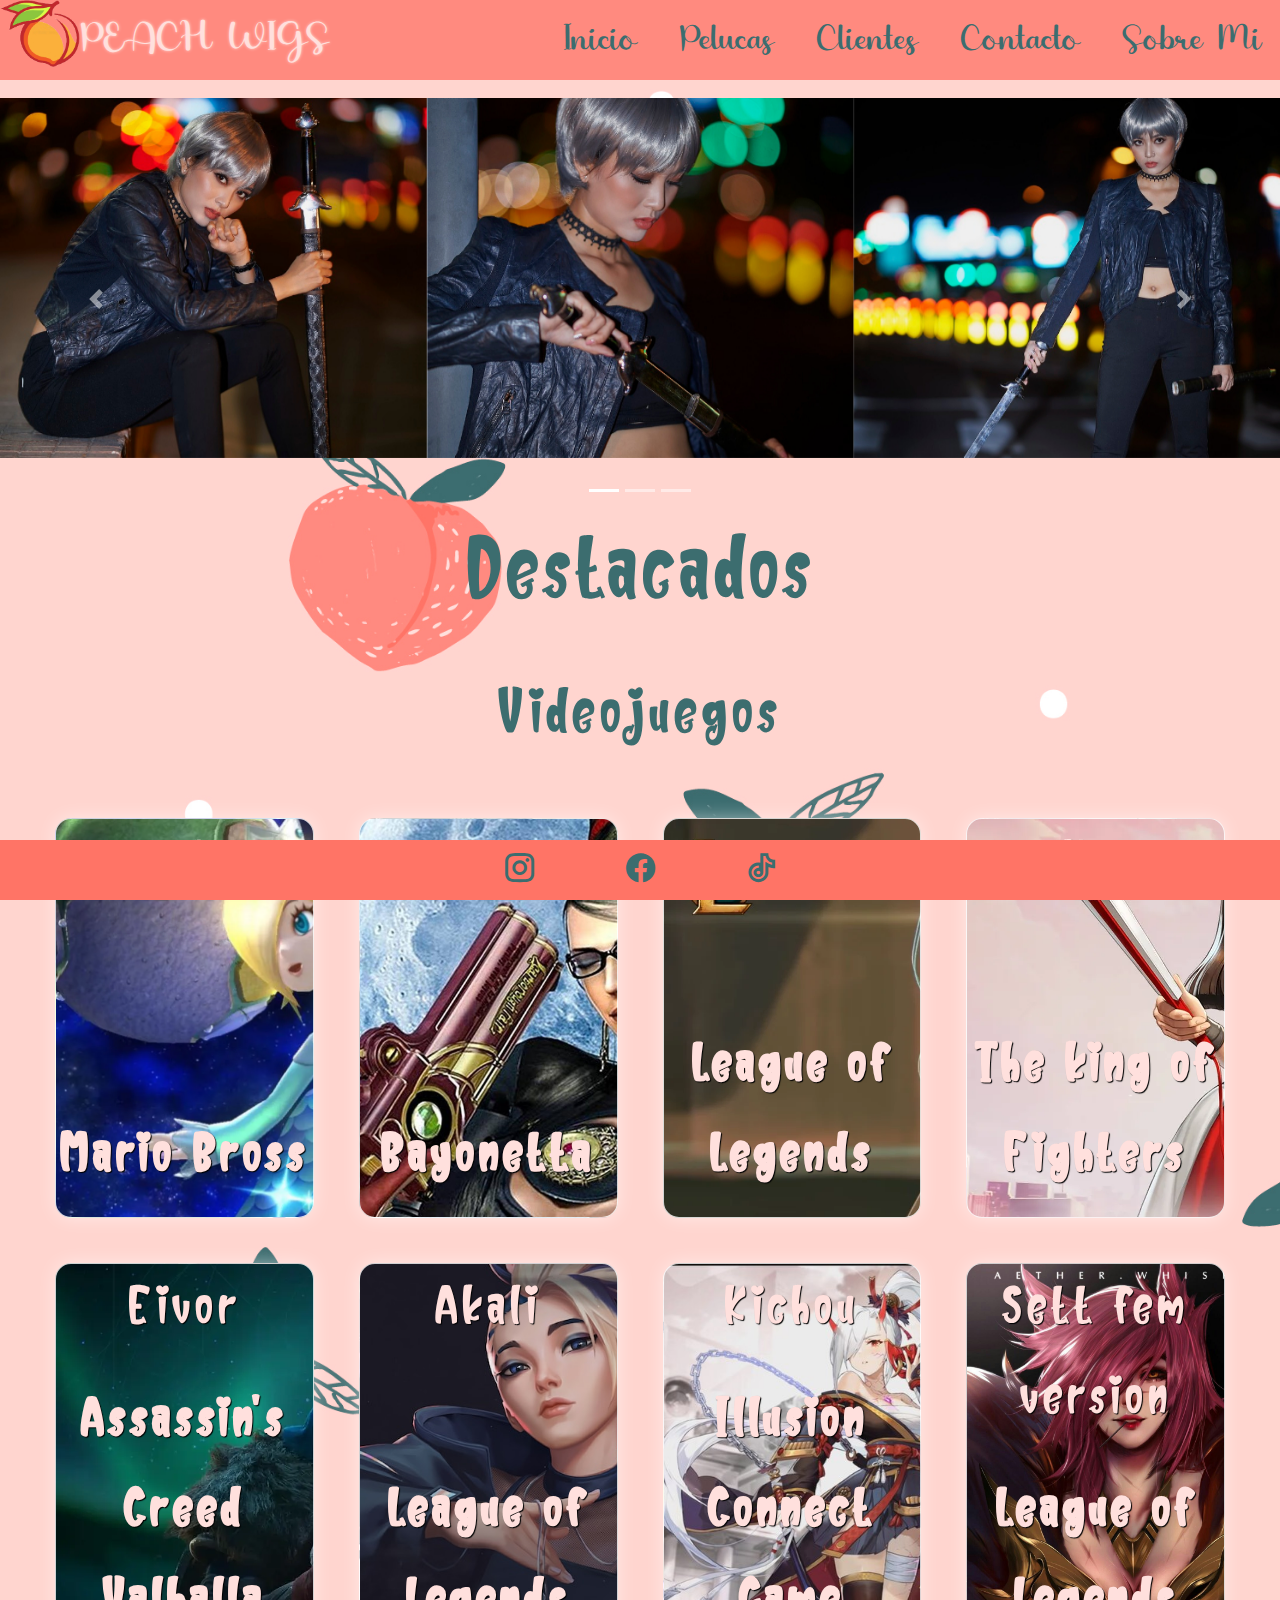
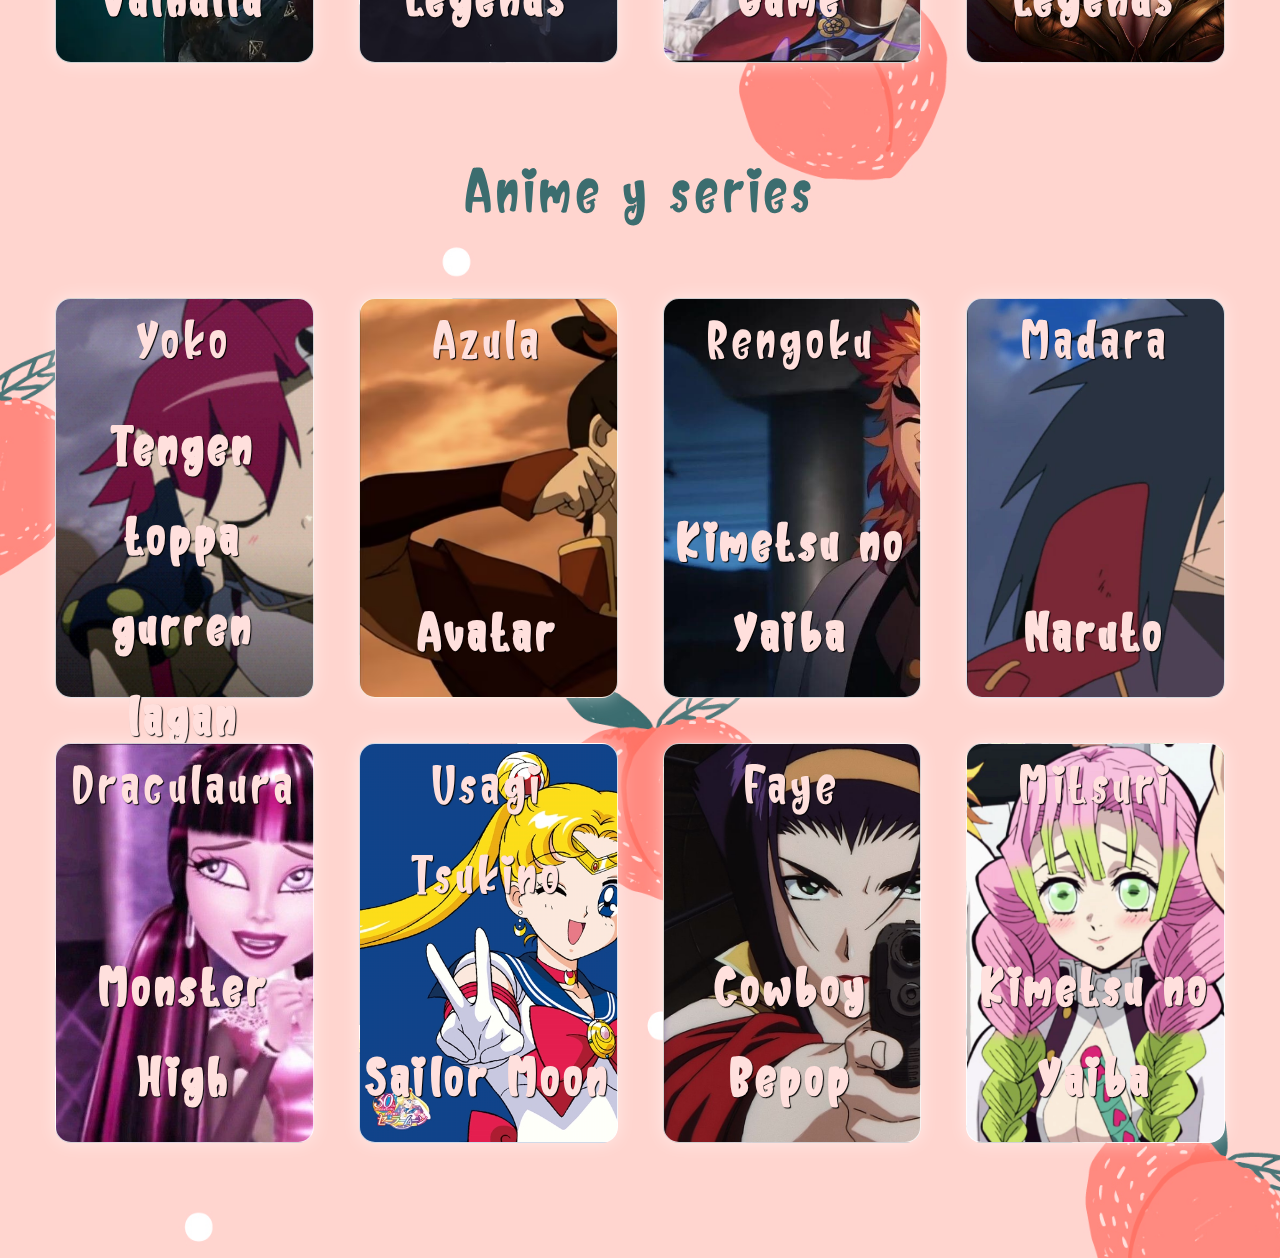
==== commit 9b138691: "Ultimos cambios en el SEO, proyecto finalizado v1.0" ====
--- a/index.html
+++ b/index.html
@@ -10,6 +10,8 @@
     <link rel="stylesheet" href="./WEB/css/remixicon.css">
     <meta name="description"
         content="Encuentra las pelucas perfectas para tu cosplay de anime y series en nuestro eCommerce. Explora nuestra amplia selección de pelucas inspiradas en tus personajes favoritos. Completa tu look y haz que tu cosplay cobre vida con nuestras pelucas de alta calidad.">
+    <meta name="keywords"
+        content="Cosplay pelucas, Cosplay de calidad, Pelucas de alta calidad, Pelucas vibrantes, Pelucas detalladas, Pelucas para cosplay">
     <title>Inicio Peach Wigs</title>
 </head>
 
@@ -23,7 +25,7 @@
                 <i class="ri-menu-line"></i>
             </label>
             <ul>
-                <li><a href="./WEB/Pages/inicio.html">Inicio</a></li>                
+                <li><a href="./WEB/Pages/inicio.html">Inicio</a></li>
                 <li><a href="./WEB/Pages/productos.html">Pelucas</a></li>
                 <li><a href="./WEB/Pages/clientes.html">Clientes</a></li>
                 <li><a href="./WEB/Pages/contacto.html">Contacto</a></li>
@@ -69,88 +71,88 @@
                 <h2>Videojuegos</h2>
                 <div class="myCard" id="id1">
                     <div class="innerCard">
-                        <div class="frontSide">
+                        <div class="frontSide" alt="Rosalina">
                             <p class="title">Rosalina</p>
                             <p>Mario Bross</p>
                         </div>
-                        <div class="backSide">
+                        <div class="backSide" alt="Rosalina">
                             <p class="title2">Rosalina</p>
                         </div>
                     </div>
                 </div>
                 <div class="myCard" id="id2">
                     <div class="innerCard">
-                        <div class="frontSide">
+                        <div class="frontSide" alt="Bayonetta">
                             <p class="title">Bayonetta</p>
                             <p>Bayonetta</p>
                         </div>
-                        <div class="backSide">
+                        <div class="backSide" alt="Bayonetta">
                             <p class="title2">Bayonetta</p>
                         </div>
                     </div>
                 </div>
                 <div class="myCard" id="id3">
                     <div class="innerCard">
-                        <div class="frontSide">
+                        <div class="frontSide" alt="Jinx">
                             <p class="title">Jinx</p>
                             <p>League of Legends</p>
                         </div>
-                        <div class="backSide">
+                        <div class="backSide" alt="Jinx">
                             <p class="title2">Jinx</p>
                         </div>
                     </div>
                 </div>
                 <div class="myCard" id="id4">
                     <div class="innerCard">
-                        <div class="frontSide">
+                        <div class="frontSide" alt="Mai">
                             <p class="title">Mai</p>
                             <p>The king of Fighters</p>
                         </div>
-                        <div class="backSide">
+                        <div class="backSide" alt="Mai">
                             <p class="title2">Mai</p>
                         </div>
                     </div>
                 </div>
                 <div class="myCard" id="id5">
                     <div class="innerCard">
-                        <div class="frontSide">
+                        <div class="frontSide" alt="Eivor">
                             <p class="title">Eivor</p>
                             <p>Assassin's Creed Valhalla</p>
                         </div>
-                        <div class="backSide">
+                        <div class="backSide" alt="Eivor">
                             <p class="title2">Eivor</p>
                         </div>
                     </div>
                 </div>
                 <div class="myCard" id="id6">
                     <div class="innerCard">
-                        <div class="frontSide">
+                        <div class="frontSide" alt="Akali">
                             <p class="title">Akali</p>
                             <p>League of Legends</p>
                         </div>
-                        <div class="backSide">
+                        <div class="backSide" alt="Akali">
                             <p class="title2">Akali</p>
                         </div>
                     </div>
                 </div>
                 <div class="myCard" id="id7">
                     <div class="innerCard">
-                        <div class="frontSide">
+                        <div class="frontSide" alt="Kichou">
                             <p class="title">Kichou</p>
                             <p>Illusion Connect Game</p>
                         </div>
-                        <div class="backSide">
+                        <div class="backSide" alt="Kichou">
                             <p class="title2">Kichou</p>
                         </div>
                     </div>
                 </div>
                 <div class="myCard" id="id8">
                     <div class="innerCard">
-                        <div class="frontSide">
+                        <div class="frontSide" alt="Sett femenino">
                             <p class="title">Sett fem version</p>
                             <p>League of Legends</p>
                         </div>
-                        <div class="backSide">
+                        <div class="backSide" alt="Sett femenino">
                             <p class="title2">Sett fem version</p>
                         </div>
                     </div>
@@ -160,88 +162,88 @@
                 <h2>Anime y series</h2>
                 <div class="myCard" id="id9">
                     <div class="innerCard">
-                        <div class="frontSide">
+                        <div class="frontSide" alt="Yoko">
                             <p class="title">Yoko</p>
                             <p>Tengen toppa gurren lagan</p>
                         </div>
-                        <div class="backSide">
+                        <div class="backSide" alt="Yoko">
                             <p class="title2">Yoko</p>
                         </div>
                     </div>
                 </div>
                 <div class="myCard" id="id10">
                     <div class="innerCard">
-                        <div class="frontSide">
+                        <div class="frontSide" alt="Azula">
                             <p class="title">Azula</p>
                             <p>Avatar</p>
                         </div>
-                        <div class="backSide">
+                        <div class="backSide" alt="Azula">
                             <p class="title2">Azula</p>
                         </div>
                     </div>
                 </div>
                 <div class="myCard" id="id11">
                     <div class="innerCard">
-                        <div class="frontSide">
+                        <div class="frontSide" alt="Rengoku">
                             <p class="title">Rengoku</p>
                             <p>Kimetsu no Yaiba</p>
                         </div>
-                        <div class="backSide">
+                        <div class="backSide" alt="Rengoku">
                             <p class="title2">Rengoku</p>
                         </div>
                     </div>
                 </div>
                 <div class="myCard" id="id12">
                     <div class="innerCard">
-                        <div class="frontSide">
+                        <div class="frontSide" alt="Madara">
                             <p class="title">Madara</p>
                             <p>Naruto</p>
                         </div>
-                        <div class="backSide">
+                        <div class="backSide" alt="Madara">
                             <p class="title2">Madara</p>
                         </div>
                     </div>
                 </div>
                 <div class="myCard" id="id13">
                     <div class="innerCard">
-                        <div class="frontSide">
+                        <div class="frontSide" alt="Draculaura">
                             <p class="title">Draculaura</p>
                             <p>Monster High</p>
                         </div>
-                        <div class="backSide">
+                        <div class="backSide" alt="Draculaura">
                             <p class="title2">Draculaura</p>
                         </div>
                     </div>
                 </div>
                 <div class="myCard" id="id14">
                     <div class="innerCard">
-                        <div class="frontSide">
+                        <div class="frontSide" alt="Usagi Tsukino">
                             <p class="title">Usagi Tsukino</p>
                             <p>Sailor Moon</p>
                         </div>
-                        <div class="backSide">
+                        <div class="backSide" alt="Usagi Tsukino">
                             <p class="title2">Usagi Tsukino</p>
                         </div>
                     </div>
                 </div>
                 <div class="myCard" id="id15">
                     <div class="innerCard">
-                        <div class="frontSide">
+                        <div class="frontSide" alt="Faye">
                             <p class="title">Faye</p>
                             <p>Cowboy Bepop</p>
                         </div>
-                        <div class="backSide">
+                        <div class="backSide" alt="Faye">
                             <p class="title2">Faye</p>
                         </div>
                     </div>
                 </div>
                 <div class="myCard" id="id16">
                     <div class="innerCard">
-                        <div class="frontSide">
+                        <div class="frontSide" alt="Mitsuri">
                             <p class="title">Mitsuri</p>
                             <p>Kimetsu no Yaiba</p>
                         </div>
-                        <div class="backSide">
+                        <div class="backSide" alt="Mitsuri">
                             <p class="title2">Mitsuri</p>
                         </div>
                     </div>
--- a/WEB/css/estilos.css
+++ b/WEB/css/estilos.css
@@ -24,14 +24,6 @@
   background: #ffd5cf;
   background-image: url(../img/v1013-p-0001a.jpg);
   background-size: cover;
-}
-body .Construccion {
-  background-image: url(../img/Pagina-en-construccion.jpg);
-  height: 100vh;
-  font-size: 36px;
-  text-align: center;
-  color: #ffe0dd;
-  text-shadow: 1px 1px 1px black;
 }
 
 header {
@@ -96,7 +88,7 @@
   display: none;
 }
 
-@media only screen and (max-width: 700px) {
+@media only screen and (max-width: 1100px) {
   header .logo {
     font-size: 30px;
   }
@@ -143,7 +135,6 @@
 
 /* Crear banners de tamaño 1500px ancho por 415px alto */
 .Inicio {
-  border: 3px solid black;
   display: grid;
   width: 100%;
   padding: 10px;
@@ -168,13 +159,12 @@
 }
 .Inicio h2 {
   grid-area: h2;
-  font-size: 80px;
+  font-size: 70px;
 }
 .Inicio .Juegos {
   grid-area: Juegos;
-  border: 3px solid black;
-  width: 100%;
   display: grid;
+  width: 100%;
   padding: 45px;
   grid-template-columns: repeat(4, 1fr);
   grid-template-rows: 100px 400px 400px;
@@ -183,7 +173,6 @@
 }
 .Inicio .Anime {
   grid-area: Anime;
-  border: 3px solid black;
   display: grid;
   width: 100%;
   padding: 45px;
@@ -193,6 +182,33 @@
   grid-template-areas: "h2 h2 h2 h2" "id9 id10 id11 id12" "id13 id14 id15 id16";
 }
 
+@media only screen and (max-width: 1100px) {
+  .Inicio {
+    padding: 5px;
+    font-size: 28px;
+  }
+  .Inicio h2 {
+    grid-area: h2;
+    font-size: 70px;
+  }
+  .Inicio .Juegos {
+    grid-template-columns: 1fr 1fr 1fr;
+    padding: 10px;
+    grid-template-rows: 100px repeat(3, 200px);
+    gap: 10px;
+    grid-template-areas: "h2 h2 h2" "id1 id2 id3" "id4 id5 id6" "id7 id7 id8";
+  }
+  .Inicio .Anime {
+    grid-template-columns: 1fr 1fr 1fr;
+    padding: 10px;
+    grid-template-rows: 100px repeat(3, 200px);
+    gap: 10px;
+    grid-template-areas: "h2 h2 h2" "id9 id10 id11" "id12 id13 id14" "id15 id15 id16";
+  }
+  .Inicio .myCard {
+    max-width: 600px;
+  }
+}
 @media only screen and (max-width: 700px) {
   .Inicio {
     padding: 5px;
@@ -215,13 +231,6 @@
     grid-template-rows: 100px repeat(4, 200px);
     gap: 10px;
     grid-template-areas: "h2 h2" "id9 id10" "id11 id12" "id13 id14" "id15 id16";
-  }
-  .Inicio .myCard {
-    background-color: transparent;
-    width: 180px;
-    height: 180px;
-    perspective: 1000px;
-    text-shadow: black 1px 0 10px;
   }
 }
 .Clientes {
@@ -270,7 +279,7 @@
   border-radius: 15px;
 }
 
-@media only screen and (max-width: 700px) {
+@media only screen and (max-width: 1150px) {
   .Clientes .col {
     flex-direction: column;
     align-items: center;
@@ -294,7 +303,6 @@
   }
 }
 .Productos {
-  border: 3px solid black;
   display: grid;
   width: 100%;
   padding: 10px;
@@ -303,7 +311,7 @@
   color: #3c6d6f;
   font-size: 40px;
   letter-spacing: 5px;
-  grid-template-columns: 250px 1fr;
+  grid-template-columns: 1fr;
   grid-template-rows: 100px 1fr;
   justify-content: center;
   align-content: center;
@@ -311,29 +319,22 @@
   background-size: cover;
   background-position: center;
 }
-.Productos .Categorias {
+.Productos .Productos-header {
   grid-column: 1/2;
-  grid-row: 1/3;
-}
-.Productos .Categorias h2 {
-  font-size: 60px;
-}
-.Productos .Categorias ul li {
-  font-size: 40px;
-}
-.Productos .Productos-header {
-  grid-column: 2/3;
   grid-row: 1/2;
   display: flex;
+  align-items: center;
 }
 .Productos .Productos-header h1 {
   font-size: 80px;
+  display: block;
 }
 .Productos .Productos-header .search-bar {
   display: flex;
   align-items: center;
   margin-left: 100px;
   font-size: 30px;
+  margin-right: 100px;
 }
 .Productos .Productos-header .search-bar input[type=text] {
   padding: 10px;
@@ -349,36 +350,127 @@
   cursor: pointer;
 }
 .Productos .Productos-grid {
-  grid-column: 2/3;
+  width: 100%;
+  grid-column: 1/2;
   grid-row: 2/3;
   display: grid;
   gap: 20px;
   grid-template-columns: 1fr 1fr 1fr;
-  grid-template-rows: 1fr 1fr 1fr;
-  grid-template-areas: "id1 id2 id3" "id4 id5 id6" "id7 id8 id9";
-}
-
-@media only screen and (max-width: 700px) {
+  grid-template-rows: auto;
+  grid-template-areas: "id1 id2 id3" "id4 id5 id6";
+}
+
+.card {
+  position: relative;
+  max-width: 11.875em;
+  height: 16.5em;
+  box-shadow: 0px 1px 13px rgba(0, 0, 0, 0.1);
+  border-radius: 5%;
+  cursor: pointer;
+  transition: all 120ms;
+  display: flex;
+  align-items: center;
+  justify-content: center;
+  background: #ffe0dd;
+  padding: 0.5em;
+  padding-bottom: 3.4em;
+}
+.card::after {
+  content: "Agregar al carrito";
+  border-bottom-left-radius: 5%;
+  border-bottom-right-radius: 5%;
+  padding-top: 1em;
+  padding-left: 1.25em;
+  position: absolute;
+  left: 0;
+  bottom: -60px;
+  background: #66BABD;
+  color: #3c6d6f;
+  height: 3em;
+  width: 100%;
+  transition: all 80ms;
+  font-weight: 600;
+  text-transform: uppercase;
+  opacity: 0;
+}
+.card .title {
+  font-family: juliette;
+  font-size: 1.2em;
+  position: absolute;
+  left: 0.625em;
+  bottom: 1em;
+  font-weight: 700;
+  color: #3c6d6f;
+}
+.card .price {
+  font-family: juliette;
+  font-size: 1em;
+  position: absolute;
+  left: 0.625em;
+  bottom: 0.3em;
+  color: #66BABD;
+}
+.card:hover::after {
+  bottom: 0;
+  opacity: 1;
+}
+.card:active {
+  transform: scale(0.98);
+}
+.card:active::after {
+  content: "Agregado!";
+  height: 3.125em;
+}
+.card .image {
+  background: #ffd5cf;
+  width: 100%;
+  height: 100%;
+  display: grid;
+  place-items: center;
+}
+
+@media only screen and (max-width: 1100px) {
   .Productos {
     padding: 5px;
     font-size: 28px;
   }
-  .Productos .Categorias {
+  .Productos .Productos-header h1 {
+    font-size: 40px;
     display: none;
   }
-  .Productos .Productos-header {
-    display: none;
+  .Productos .Productos-header .search-bar {
+    margin-left: 40px;
+    font-size: 30px;
+    margin-right: 40px;
   }
   .Productos .Productos-grid {
-    grid-column: 1/3;
-    grid-row: 1/3;
+    width: 100%;
+    height: auto;
     grid-template-columns: 1fr 1fr;
-    grid-template-rows: repeat(5, 1fr);
+    grid-template-rows: auto;
     gap: 10px;
-  }
-  .Productos .Productos-grid .myCard {
-    width: 180px;
-    height: 180px;
+    grid-template-areas: "id1 id2" "id3 id4" "id5 id6";
+  }
+  .Productos .card {
+    max-width: 800px;
+  }
+}
+@media only screen and (max-width: 750px) {
+  .Productos .Productos-header .search-bar {
+    margin-left: 10px;
+    font-size: 20px;
+    margin-right: 10px;
+  }
+  .Productos .Productos-grid {
+    width: 100%;
+    height: auto;
+    grid-template-columns: 1fr;
+    grid-template-rows: auto;
+    gap: 10px;
+    grid-template-areas: "id1" "id2" "id3" "id4" "id5" "id6";
+  }
+  .card {
+    max-width: 400px;
   }
 }
 .Daki {
@@ -443,7 +535,7 @@
 #carousel-inicio .carousel-item:nth-of-type(3) img {
   content: url(../img/banner\ inicio3.jpg);
 }
-@media only screen and (max-width: 700px) {
+@media only screen and (max-width: 1100px) {
   #carousel-inicio .carousel-item:nth-of-type(1) img {
     content: url(../img/Mobile-Banner2.jpg);
   }
@@ -464,7 +556,7 @@
 #carousel-aboutME .carousel-item:nth-of-type(3) img {
   content: url(../img/banner3.jpg);
 }
-@media only screen and (max-width: 700px) {
+@media only screen and (max-width: 1100px) {
   #carousel-aboutME .carousel-item:nth-of-type(1) img {
     content: url(../img/mobilebanner1.jpg);
   }
@@ -485,7 +577,7 @@
 #carousel-Clientes .carousel-item:nth-of-type(3) img {
   content: url(../img/Banner\ cliente3.jpg);
 }
-@media only screen and (max-width: 700px) {
+@media only screen and (max-width: 1100px) {
   #carousel-Clientes .carousel-item:nth-of-type(1) img {
     content: url(../img/Mobile-Cliente1.jpg);
   }
@@ -500,8 +592,7 @@
 /* ################# Cards ################# */
 .myCard {
   background-color: transparent;
-  width: 400px;
-  height: 400px;
+  max-width: 400px;
   perspective: 1000px;
   text-shadow: 1px 1px 1px black;
 }
@@ -563,6 +654,9 @@
 #id1 .backSide, #id1::before {
   background-image: url(../img/Juegos/Rosalina.png);
 }
+#id1 .image {
+  background-image: url(../img/Juegos/Rosalina.png);
+}
 
 /* Bayonetta*/
 #id2 {
@@ -575,6 +669,9 @@
   background-image: url(../img/Juegos/Bayoneta.png);
   background-size: contain;
 }
+#id2 .image {
+  background-image: url(../img/Juegos/Bayoneta.png);
+}
 
 /* Jinx */
 #id3 {
@@ -586,6 +683,9 @@
 #id3 .backSide, #id3::before {
   background-image: url(../img/Juegos/jinx.png);
 }
+#id3 .image {
+  background-image: url(../img/Juegos/jinx.png);
+}
 
 /* Mai */
 #id4 {
@@ -597,6 +697,9 @@
 #id4 .backSide, #id4::before {
   background-image: url(../img/Juegos/snk-removebg-preview.png);
 }
+#id4 .image {
+  background-image: url(../img/Juegos/snk-removebg-preview.png);
+}
 
 /* Eivor */
 #id5 {
@@ -608,6 +711,9 @@
 #id5 .backSide, #id5::before {
   background-image: url(../img/Juegos/AC-removebg-preview.png);
 }
+#id5 .image {
+  background-image: url(../img/Juegos/AC-removebg-preview.png);
+}
 
 /* Akali */
 #id6 {
@@ -617,6 +723,9 @@
   background-image: url(../img/Card/Akali.jpg);
 }
 #id6 .backSide, #id6::before {
+  background-image: url(../img/Juegos/akali-removebg-preview.png);
+}
+#id6 .image {
   background-image: url(../img/Juegos/akali-removebg-preview.png);
 }
 
